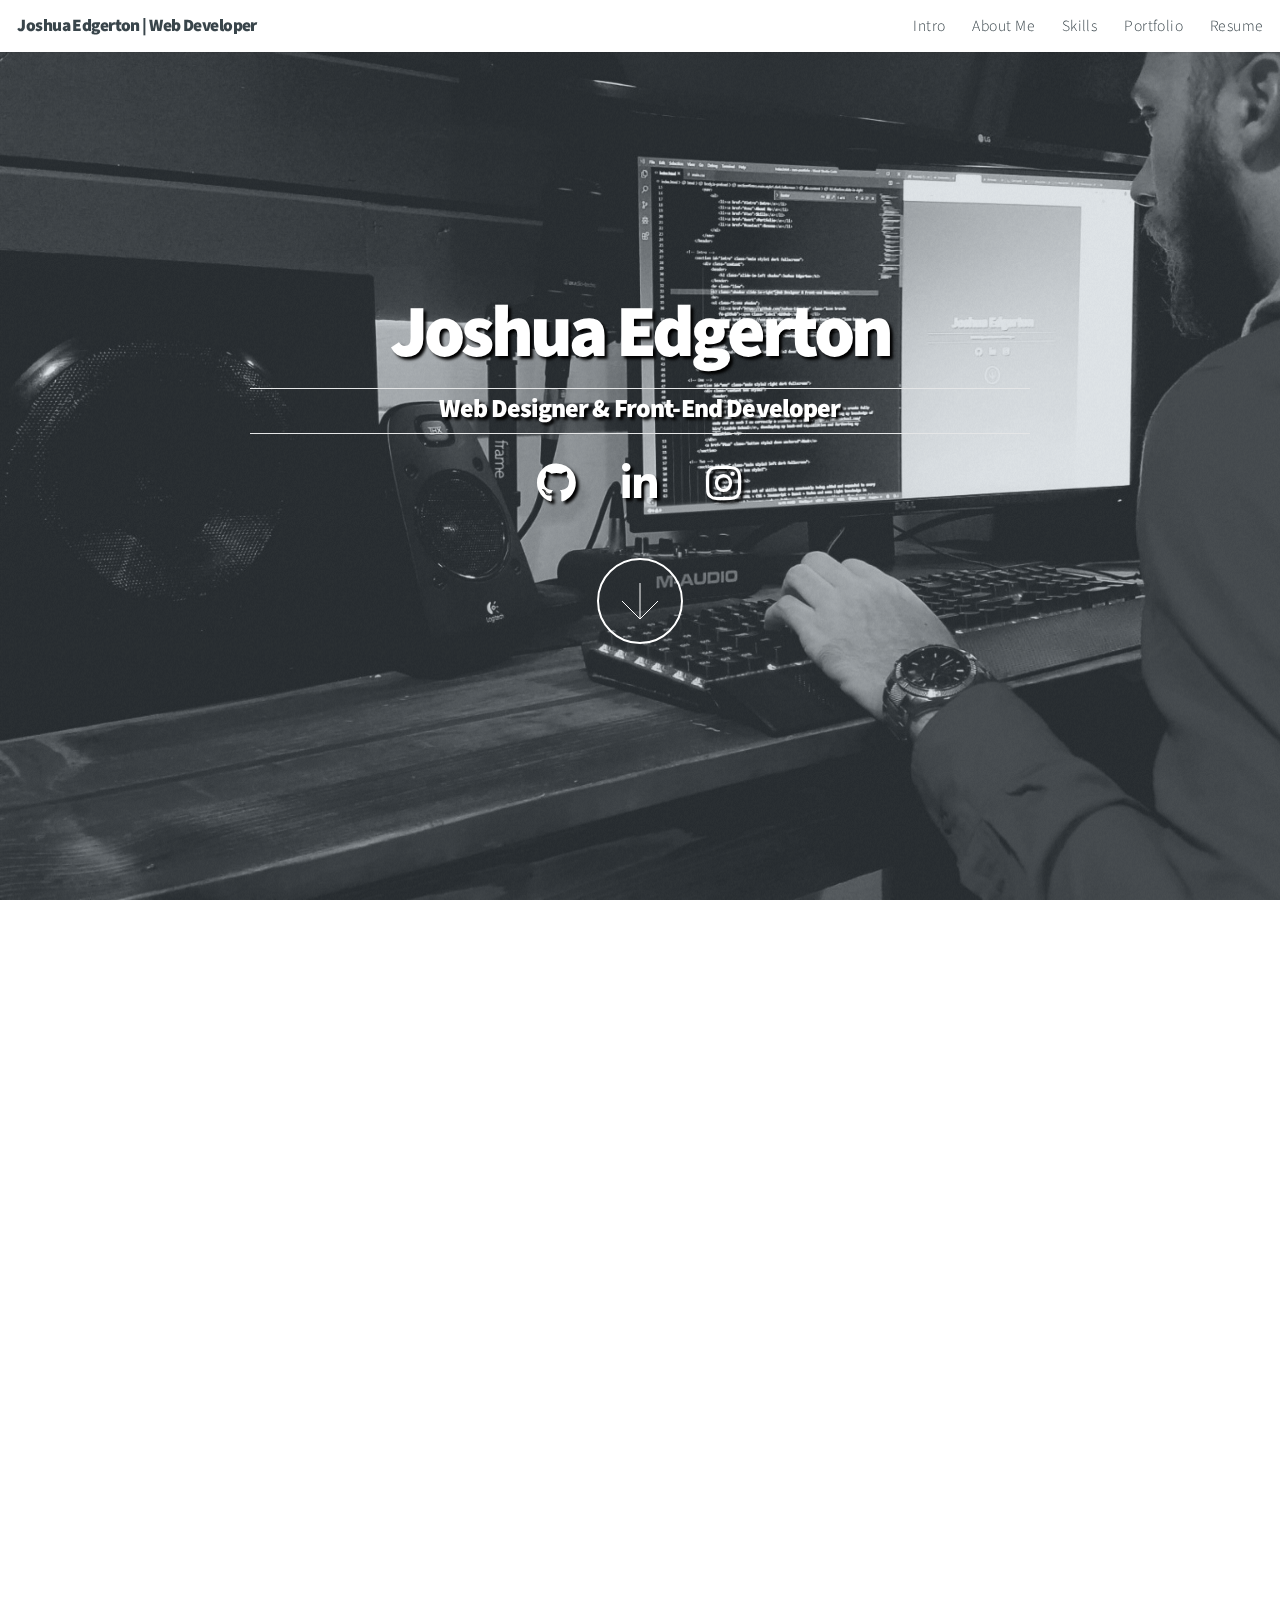
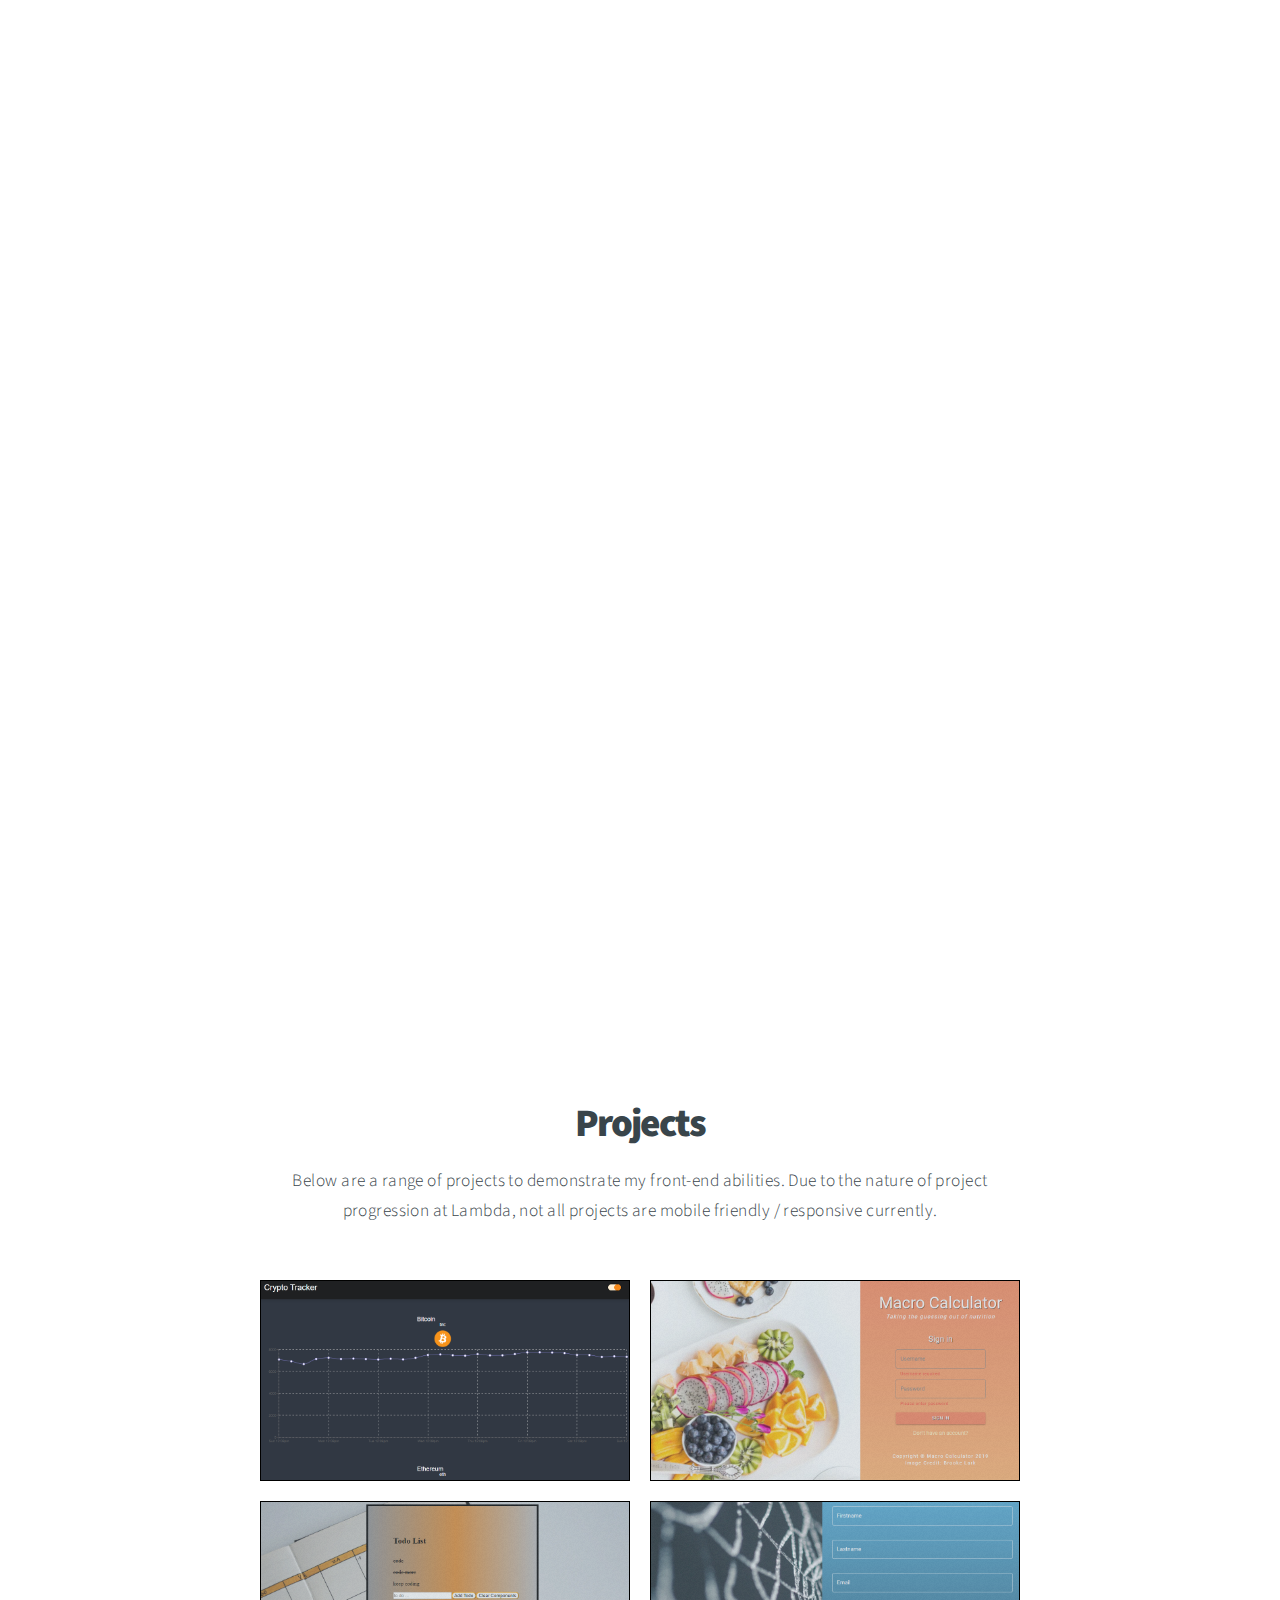
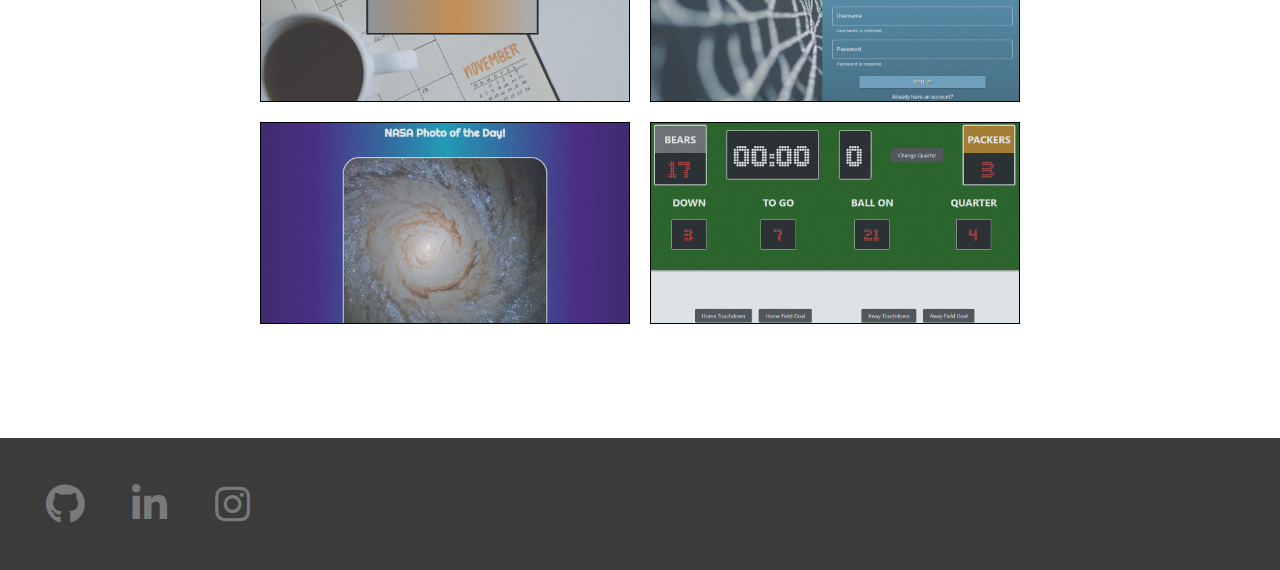
==== index.html @ 86c258a9 "Opens on new tabs" ====
<!DOCTYPE HTML>
<html>
	<head>
		<title>Joshua Edgerton | Web Developer</title>
		<meta charset="utf-8" />
		<meta name="viewport" content="width=device-width, initial-scale=1, user-scalable=no" />
		<link rel="stylesheet" href="assets/css/main.css" />
		<noscript><link rel="stylesheet" href="assets/css/noscript.css" /></noscript>
	</head>
	<body class="is-preload">

		<!-- Header -->
			<header id="header">
				<h1>Joshua Edgerton | Web Developer</h1>
				<nav>
					<ul>
						<li><a href="#intro">Intro</a></li>
						<li><a href="#one">About Me</a></li>
						<li><a href="#two">Skills</a></li>
						<li><a href="#work">Portfolio</a></li>
						<li><a href="resume.html">Resume</a></li>
					</ul>
				</nav>
			</header>

		<!-- Intro -->
			<section id="intro" class="main style1 dark fullscreen">
				<div class="content">
					<header>
						<h2 class="slide-in-left shadow">Joshua Edgerton</h2>
					</header>
					<hr class="line">
					<h3 class="shadow upsize slide-in-right">Web Designer & Front-End Developer</h3>
					<hr>
					<ul class="icons shadow">
						<li><a href="https://github.com/Joshua-Edgerton" target="_blank" class="icon brands fa-github"><span class="label">Github</span></a></li>
						<li><a href="https://www.linkedin.com/in/joshua-edgerton/" target="_blank" class="icon brands fa-linkedin-in"><span class="label">LinkedIn</span></a></li>
						<li><a href="https://www.instagram.com/joshuaxedgerton/" target="_blank" class="icon brands fa-instagram"><span class="label">Instagram</span></a></li>
					</ul>
					<footer>
						<a href="#one" class="button style2 down">More</a>
					</footer>
				</div>
			</section>

		<!-- One -->
			<section id="one" class="main style2 right dark fullscreen">
				<div class="content box style2">
					<header>
						<h2>About Me</h2>
					</header>
					<p>Hey! I'm Joshua, a Web Designer and Front-End Developer who loves to create fully functional and responsive websites and applications. I enjoy expanding my knowledge of code and as such I am currently a student at <a href="https://lambdaschool.com/hire">Lambda School</a>, developing my back-end capabilities and furthering my education. </p>
				</div>
				<a href="#two" class="button style2 down anchored">Next</a>
			</section>

		<!-- Two -->
			<section id="two" class="main style2 left dark fullscreen">
				<div class="content box style2">
					<header>
						<h2>Skills</h2>
					</header>
					<p>I have a diverse set of skills that are constantly being added and expanded to every day, including HTML + CSS + Javascript + React + Redux and some light knowledge in other skills and languages such as Python + C#. I am always seeking to dive deeper into these languages and skills and add more to my abilities.</p>
				</div>
				<a href="#work" class="button style2 down anchored">Next</a>
			</section>

		<!-- Work -->
			<section id="work" class="main style3 primary">
				<div class="content">
					<header>
						<h2>Projects</h2>
						<p>Below are a range of projects to demonstrate my front-end abilities. Due to the nature of project progression at Lambda, not all projects are mobile friendly / responsive currently.</p>
					</header>

					<!-- Gallery  -->
						<div class="projcontainer">
							<article class="projcontainer1">
								<a class="project image fit" href="https://dark-mode.joshuaxedgerton.now.sh/" target="_blank"><img class="image fit" src="images/projects/proj1.png" title="Digital Currency + Dark Mode" alt="" />
									<div class="overlay">
										<div class="projtext">Crypto Currency Tracker + Dark Mode</div>
									</div>
								</a>


							</article>
							<article class="projcontainer1">
								<a href="https://macro-nutrient-calculator.netlify.com/" target="_blank" class="project image fit"><img src="images/projects/proj2.png" title="Macro Calculator" alt="" />
									<div class="overlay">
										<div class="projtext">Macro Calculator</div>
									</div>
								</a>
							</article>
						</div>
						<div class="projcontainer">
							<article class="projcontainer1">
								<a href="https://react-todo-nu-drab.now.sh/" target="_blank" class="project image fit"><img src="images/projects/proj3.png" title="React To-do List" alt="" />
									<div class="overlay">
										<div class="projtext">To-do List</div>
									</div>
								</a>
							</article>
							<article class="projcontainer1">
								<a href="https://front-end-iota-one.now.sh/" target="_blank" class="project image fit"><img src="images/projects/proj4.png" title="Spider Graph" alt="" />
									<div class="overlay">
										<div class="projtext">Spider Graph</div>
									</div>
								</a>
							</article>
						</div>
						<div class="projcontainer">
							<article class="projcontainer1">
								<a href="https://nasa-photo-of-the-day-eight-beta.now.sh/" target="_blank" class="project image fit"><img src="images/projects/proj5.png" title="Nasa Photo Of The Day" alt="" />
									<div class="overlay">
										<div class="projtext">Nasa's Photo Of The Day</div>
									</div>
								</a>
							</article>
							<article class="projcontainer1">
								<a href="https://react-american-football-scoreboard-gilt-iota.now.sh/" target="_blank" class="project image fit"><img src="images/projects/proj6.png" title="Football Score" alt="" />
									<div class="overlay">
										<div class="projtext">Football Score Keeper</div>
									</div>
								</a>
							</article>
						</div>

				</div>
			</section>

		<!-- Footer -->
			<footer id="footer">

				<!-- Icons -->
					<ul class="icons">
						<li><a href="https://github.com/Joshua-Edgerton" target="_blank" class="icon brands fa-github"><span class="label">Github</span></a></li>
						<li><a href="https://www.linkedin.com/in/joshua-edgerton/" target="_blank" class="icon brands fa-linkedin-in"><span class="label">LinkedIn</span></a></li>
						<li><a href="https://www.instagram.com/joshuaxedgerton/" target="_blank" class="icon brands fa-instagram"><span class="label">Instagram</span></a></li>
					</ul>


				<!-- Menu -->
					<ul class="menu">
						<li></li>
					</ul>

			</footer>

		<!-- Scripts -->
			<script src="assets/js/jquery.min.js"></script>
			<script src="assets/js/jquery.poptrox.min.js"></script>
			<script src="assets/js/jquery.scrolly.min.js"></script>
			<script src="assets/js/jquery.scrollex.min.js"></script>
			<script src="assets/js/browser.min.js"></script>
			<script src="assets/js/breakpoints.min.js"></script>
			<script src="assets/js/util.js"></script>
			<script src="assets/js/main.js"></script>

	</body>
</html>
---- assets/css/main.css ----
@import url("https://fonts.googleapis.com/css?family=Source+Sans+Pro:300,900");
@import url("fontawesome-all.min.css");

html, body, div, span, applet, object,
iframe, h1, h2, h3, h4, h5, h6, p, blockquote,
pre, a, abbr, acronym, address, big, cite,
code, del, dfn, em, img, ins, kbd, q, s, samp,
small, strike, strong, sub, sup, tt, var, b,
u, i, center, dl, dt, dd, ol, ul, li, fieldset,
form, label, legend, table, caption, tbody,
tfoot, thead, tr, th, td, article, aside,
canvas, details, embed, figure, figcaption,
footer, header, hgroup, menu, nav, output, ruby,
section, summary, time, mark, audio, video {
	margin: 0;
	padding: 0;
	border: 0;
	font-size: 100%;
	font: inherit;
	vertical-align: baseline;}

article, aside, details, figcaption, figure,
footer, header, hgroup, menu, nav, section {
	display: block;}

body {
	line-height: 1;
}

ol, ul {
	list-style: none;
}

blockquote, q {
	quotes: none;
}

	blockquote:before, blockquote:after, q:before, q:after {
		content: '';
		content: none;
	}

table {
	border-collapse: collapse;
	border-spacing: 0;
}

body {
	-webkit-text-size-adjust: none;
}

mark {
	background-color: transparent;
	color: inherit;
}

input::-moz-focus-inner {
	border: 0;
	padding: 0;
}

input, select, textarea {
	-moz-appearance: none;
	-webkit-appearance: none;
	-ms-appearance: none;
	appearance: none;
}

/* Basic */

	@-ms-viewport {
		width: device-width;
	}

	html {
		height: 100%;
	}

	html {
		box-sizing: border-box;
	}

	*, *:before, *:after {
		box-sizing: inherit;
	}

	body {
		background: #ffffff;
		height: 100%;
		min-width: 320px;
	}

		body.is-preload *, body.is-preload *:before, body.is-preload *:after {
			-moz-animation: none !important;
			-webkit-animation: none !important;
			-ms-animation: none !important;
			animation: none !important;
			-moz-transition: none !important;
			-webkit-transition: none !important;
			-ms-transition: none !important;
			transition: none !important;
		}

/* Spinner */

	@-moz-keyframes spinner-rotate {
		0% {
			-moz-transform: scale(1) rotate(0deg);
			-webkit-transform: scale(1) rotate(0deg);
			-ms-transform: scale(1) rotate(0deg);
			transform: scale(1) rotate(0deg);
		}

		100% {
			-moz-transform: scale(1) rotate(360deg);
			-webkit-transform: scale(1) rotate(360deg);
			-ms-transform: scale(1) rotate(360deg);
			transform: scale(1) rotate(360deg);
		}
	}

	@-webkit-keyframes spinner-rotate {
		0% {
			-moz-transform: scale(1) rotate(0deg);
			-webkit-transform: scale(1) rotate(0deg);
			-ms-transform: scale(1) rotate(0deg);
			transform: scale(1) rotate(0deg);
		}

		100% {
			-moz-transform: scale(1) rotate(360deg);
			-webkit-transform: scale(1) rotate(360deg);
			-ms-transform: scale(1) rotate(360deg);
			transform: scale(1) rotate(360deg);
		}
	}

	@-ms-keyframes spinner-rotate {
		0% {
			-moz-transform: scale(1) rotate(0deg);
			-webkit-transform: scale(1) rotate(0deg);
			-ms-transform: scale(1) rotate(0deg);
			transform: scale(1) rotate(0deg);
		}

		100% {
			-moz-transform: scale(1) rotate(360deg);
			-webkit-transform: scale(1) rotate(360deg);
			-ms-transform: scale(1) rotate(360deg);
			transform: scale(1) rotate(360deg);
		}
	}

	@keyframes spinner-rotate {
		0% {
			-moz-transform: scale(1) rotate(0deg);
			-webkit-transform: scale(1) rotate(0deg);
			-ms-transform: scale(1) rotate(0deg);
			transform: scale(1) rotate(0deg);
		}

		100% {
			-moz-transform: scale(1) rotate(360deg);
			-webkit-transform: scale(1) rotate(360deg);
			-ms-transform: scale(1) rotate(360deg);
			transform: scale(1) rotate(360deg);
		}
	}
	.projlink {
		color: #39454b;
		text-decoration: none;
		padding: 2px 2px;
	}
	.projcontainer {
		display: flex;
	}
	.project {
		border: 1px solid black;
		margin-right: 15px;
	}
	.overlay {
		position: absolute;
		bottom: 0;
		left: 0;
		right: 0;
		background-color: rgba(35,35,35,0.5);
		overflow: hidden;
		width: 100%;
		height: 0;
		transition: .5s ease;
	  }
	  
	  .projcontainer1:hover .overlay {
		height: 100%;
	  }
	  .projcontainer1 {
margin: 10px;
	  }
	  .line {
		  margin-bottom: 5px;
	  }
	  .shadow {
		  text-shadow: 3px 3px 3px black;
	  }
	  
	  .projtext {
		color: white;
		font-size: 20px;
		position: absolute;
		top: 50%;
		left: 50%;
		-webkit-transform: translate(-50%, -50%);
		-ms-transform: translate(-50%, -50%);
		transform: translate(-50%, -50%);
		text-align: center;
	  }

	  .upsize {
		  font-size: 1.5em;
	  }
	  .resume {
		  display: flex;
		  justify-content: center;
		  align-items: center;
		
	  }
	  .resumecontainer {
		  display: flex;
		  justify-content: center;
		  align-items: center;
	  }
	  .resumeborder {
		border: inset 5px gray;
	  }

	  .slide-in-left {
		-webkit-animation: slide-in-left 3s cubic-bezier(0.250, 0.460, 0.450, 0.940) both;
				animation: slide-in-left 3s cubic-bezier(0.250, 0.460, 0.450, 0.940) both;
	}

	.slide-in-right {
		-webkit-animation: slide-in-right 3s cubic-bezier(0.250, 0.460, 0.450, 0.940) both;
				animation: slide-in-right 3s cubic-bezier(0.250, 0.460, 0.450, 0.940) both;
	}

	@-webkit-keyframes slide-in-right {
		0% {
		  -webkit-transform: translateX(1000px);
				  transform: translateX(1000px);
		  opacity: 0;
		}
		100% {
		  -webkit-transform: translateX(0);
				  transform: translateX(0);
		  opacity: 1;
		}
	  }
	  @keyframes slide-in-right {
		0% {
		  -webkit-transform: translateX(1000px);
				  transform: translateX(1000px);
		  opacity: 0;
		}
		100% {
		  -webkit-transform: translateX(0);
				  transform: translateX(0);
		  opacity: 1;
		}
	  }
	  

	  @-webkit-keyframes slide-in-left {
		0% {
		  -webkit-transform: translateX(-1000px);
				  transform: translateX(-1000px);
		  opacity: 0;
		}
		100% {
		  -webkit-transform: translateX(0);
				  transform: translateX(0);
		  opacity: 1;
		}
	  }
	  @keyframes slide-in-left {
		0% {
		  -webkit-transform: translateX(-1000px);
				  transform: translateX(-1000px);
		  opacity: 0;
		}
		100% {
		  -webkit-transform: translateX(0);
				  transform: translateX(0);
		  opacity: 1;
		}
	  }
	  

	  .text-flicker-in-glow {
		-webkit-animation: text-flicker-in-glow 4s linear both;
				animation: text-flicker-in-glow 4s linear both;
	}

	  @-webkit-keyframes text-flicker-in-glow {
		0% {
		  opacity: 0;
		}
		10% {
		  opacity: 0;
		  text-shadow: none;
		}
		10.1% {
		  opacity: 1;
		  text-shadow: none;
		}
		10.2% {
		  opacity: 0;
		  text-shadow: none;
		}
		20% {
		  opacity: 0;
		  text-shadow: none;
		}
		20.1% {
		  opacity: 1;
		  text-shadow: 0 0 30px rgba(255, 255, 255, 0.25);
		}
		20.6% {
		  opacity: 0;
		  text-shadow: none;
		}
		30% {
		  opacity: 0;
		  text-shadow: none;
		}
		30.1% {
		  opacity: 1;
		  text-shadow: 0 0 30px rgba(255, 255, 255, 0.45), 0 0 60px rgba(255, 255, 255, 0.25);
		}
		30.5% {
		  opacity: 1;
		  text-shadow: 0 0 30px rgba(255, 255, 255, 0.45), 0 0 60px rgba(255, 255, 255, 0.25);
		}
		30.6% {
		  opacity: 0;
		  text-shadow: none;
		}
		45% {
		  opacity: 0;
		  text-shadow: none;
		}
		45.1% {
		  opacity: 1;
		  text-shadow: 0 0 30px rgba(255, 255, 255, 0.45), 0 0 60px rgba(255, 255, 255, 0.25);
		}
		50% {
		  opacity: 1;
		  text-shadow: 0 0 30px rgba(255, 255, 255, 0.45), 0 0 60px rgba(255, 255, 255, 0.25);
		}
		55% {
		  opacity: 1;
		  text-shadow: 0 0 30px rgba(255, 255, 255, 0.45), 0 0 60px rgba(255, 255, 255, 0.25);
		}
		55.1% {
		  opacity: 0;
		  text-shadow: none;
		}
		57% {
		  opacity: 0;
		  text-shadow: none;
		}
		57.1% {
		  opacity: 1;
		  text-shadow: 0 0 30px rgba(255, 255, 255, 0.55), 0 0 60px rgba(255, 255, 255, 0.35);
		}
		60% {
		  opacity: 1;
		  text-shadow: 0 0 30px rgba(255, 255, 255, 0.55), 0 0 60px rgba(255, 255, 255, 0.35);
		}
		60.1% {
		  opacity: 0;
		  text-shadow: none;
		}
		65% {
		  opacity: 0;
		  text-shadow: none;
		}
		65.1% {
		  opacity: 1;
		  text-shadow: 0 0 30px rgba(255, 255, 255, 0.55), 0 0 60px rgba(255, 255, 255, 0.35), 0 0 100px rgba(255, 255, 255, 0.1);
		}
		75% {
		  opacity: 1;
		  text-shadow: 0 0 30px rgba(255, 255, 255, 0.55), 0 0 60px rgba(255, 255, 255, 0.35), 0 0 100px rgba(255, 255, 255, 0.1);
		}
		75.1% {
		  opacity: 0;
		  text-shadow: none;
		}
		77% {
		  opacity: 0;
		  text-shadow: none;
		}
		77.1% {
		  opacity: 1;
		  text-shadow: 0 0 30px rgba(255, 255, 255, 0.55), 0 0 60px rgba(255, 255, 255, 0.4), 0 0 110px rgba(255, 255, 255, 0.2), 0 0 100px rgba(255, 255, 255, 0.1);
		}
		85% {
		  opacity: 1;
		  text-shadow: 0 0 30px rgba(255, 255, 255, 0.55), 0 0 60px rgba(255, 255, 255, 0.4), 0 0 110px rgba(255, 255, 255, 0.2), 0 0 100px rgba(255, 255, 255, 0.1);
		}
		85.1% {
		  opacity: 0;
		  text-shadow: none;
		}
		86% {
		  opacity: 0;
		  text-shadow: none;
		}
		86.1% {
		  opacity: 1;
		  text-shadow: 0 0 30px rgba(255, 255, 255, 0.6), 0 0 60px rgba(255, 255, 255, 0.45), 0 0 110px rgba(255, 255, 255, 0.25), 0 0 100px rgba(255, 255, 255, 0.1);
		}
		100% {
		  opacity: 1;
		  text-shadow: 0 0 30px rgba(255, 255, 255, 0.6), 0 0 60px rgba(255, 255, 255, 0.45), 0 0 110px rgba(255, 255, 255, 0.25), 0 0 100px rgba(255, 255, 255, 0.1);
		}
	  }
	  @keyframes text-flicker-in-glow {
		0% {
		  opacity: 0;
		}
		10% {
		  opacity: 0;
		  text-shadow: none;
		}
		10.1% {
		  opacity: 1;
		  text-shadow: none;
		}
		10.2% {
		  opacity: 0;
		  text-shadow: none;
		}
		20% {
		  opacity: 0;
		  text-shadow: none;
		}
		20.1% {
		  opacity: 1;
		  text-shadow: 0 0 30px rgba(255, 255, 255, 0.25);
		}
		20.6% {
		  opacity: 0;
		  text-shadow: none;
		}
		30% {
		  opacity: 0;
		  text-shadow: none;
		}
		30.1% {
		  opacity: 1;
		  text-shadow: 0 0 30px rgba(255, 255, 255, 0.45), 0 0 60px rgba(255, 255, 255, 0.25);
		}
		30.5% {
		  opacity: 1;
		  text-shadow: 0 0 30px rgba(255, 255, 255, 0.45), 0 0 60px rgba(255, 255, 255, 0.25);
		}
		30.6% {
		  opacity: 0;
		  text-shadow: none;
		}
		45% {
		  opacity: 0;
		  text-shadow: none;
		}
		45.1% {
		  opacity: 1;
		  text-shadow: 0 0 30px rgba(255, 255, 255, 0.45), 0 0 60px rgba(255, 255, 255, 0.25);
		}
		50% {
		  opacity: 1;
		  text-shadow: 0 0 30px rgba(255, 255, 255, 0.45), 0 0 60px rgba(255, 255, 255, 0.25);
		}
		55% {
		  opacity: 1;
		  text-shadow: 0 0 30px rgba(255, 255, 255, 0.45), 0 0 60px rgba(255, 255, 255, 0.25);
		}
		55.1% {
		  opacity: 0;
		  text-shadow: none;
		}
		57% {
		  opacity: 0;
		  text-shadow: none;
		}
		57.1% {
		  opacity: 1;
		  text-shadow: 0 0 30px rgba(255, 255, 255, 0.55), 0 0 60px rgba(255, 255, 255, 0.35);
		}
		60% {
		  opacity: 1;
		  text-shadow: 0 0 30px rgba(255, 255, 255, 0.55), 0 0 60px rgba(255, 255, 255, 0.35);
		}
		60.1% {
		  opacity: 0;
		  text-shadow: none;
		}
		65% {
		  opacity: 0;
		  text-shadow: none;
		}
		65.1% {
		  opacity: 1;
		  text-shadow: 0 0 30px rgba(255, 255, 255, 0.55), 0 0 60px rgba(255, 255, 255, 0.35), 0 0 100px rgba(255, 255, 255, 0.1);
		}
		75% {
		  opacity: 1;
		  text-shadow: 0 0 30px rgba(255, 255, 255, 0.55), 0 0 60px rgba(255, 255, 255, 0.35), 0 0 100px rgba(255, 255, 255, 0.1);
		}
		75.1% {
		  opacity: 0;
		  text-shadow: none;
		}
		77% {
		  opacity: 0;
		  text-shadow: none;
		}
		77.1% {
		  opacity: 1;
		  text-shadow: 0 0 30px rgba(255, 255, 255, 0.55), 0 0 60px rgba(255, 255, 255, 0.4), 0 0 110px rgba(255, 255, 255, 0.2), 0 0 100px rgba(255, 255, 255, 0.1);
		}
		85% {
		  opacity: 1;
		  text-shadow: 0 0 30px rgba(255, 255, 255, 0.55), 0 0 60px rgba(255, 255, 255, 0.4), 0 0 110px rgba(255, 255, 255, 0.2), 0 0 100px rgba(255, 255, 255, 0.1);
		}
		85.1% {
		  opacity: 0;
		  text-shadow: none;
		}
		86% {
		  opacity: 0;
		  text-shadow: none;
		}
		86.1% {
		  opacity: 1;
		  text-shadow: 0 0 30px rgba(255, 255, 255, 0.6), 0 0 60px rgba(255, 255, 255, 0.45), 0 0 110px rgba(255, 255, 255, 0.25), 0 0 100px rgba(255, 255, 255, 0.1);
		}
		100% {
		  opacity: 1;
		  text-shadow: 0 0 30px rgba(255, 255, 255, 0.6), 0 0 60px rgba(255, 255, 255, 0.45), 0 0 110px rgba(255, 255, 255, 0.25), 0 0 100px rgba(255, 255, 255, 0.1);
		}
	  }
	  

	  .text-shadow-drop-br {
		-webkit-animation: text-shadow-drop-br 2s both;
				animation: text-shadow-drop-br 2s both;
	}

	  @-webkit-keyframes text-shadow-drop-br {
		0% {
		  text-shadow: 0 0 0 rgba(0, 0, 0, 0);
		}
		100% {
		  text-shadow: 6px 6px 18px rgba(0, 0, 0, 1);
		}
	  }
	  @keyframes text-shadow-drop-br {
		0% {
		  text-shadow: 0 0 0 rgba(0, 0, 0, 0);
		}
		100% {
		  text-shadow: 6px 6px 18px rgba(0, 0, 0, 0.35);
		}
	  }
	  

	  
/* Loader */

	@-moz-keyframes spinner-show {
		0% {
			opacity: 0;
		}

		100% {
			opacity: 1;
		}
	}

	@-webkit-keyframes spinner-show {
		0% {
			opacity: 0;
		}

		100% {
			opacity: 1;
		}
	}

	@-ms-keyframes spinner-show {
		0% {
			opacity: 0;
		}

		100% {
			opacity: 1;
		}
	}

	@keyframes spinner-show {
		0% {
			opacity: 0;
		}

		100% {
			opacity: 1;
		}
	}

	@-moz-keyframes spinner-hide {
		0% {
			-moz-transform: scale(1) rotate(0deg);
			-webkit-transform: scale(1) rotate(0deg);
			-ms-transform: scale(1) rotate(0deg);
			transform: scale(1) rotate(0deg);
			color: #e5e6e7;
			z-index: 100001;
		}

		99% {
			-moz-transform: scale(0.5) rotate(360deg);
			-webkit-transform: scale(0.5) rotate(360deg);
			-ms-transform: scale(0.5) rotate(360deg);
			transform: scale(0.5) rotate(360deg);
			color: #e5e6e7;
			z-index: 100001;
		}

		100% {
			-moz-transform: scale(0.5) rotate(360deg);
			-webkit-transform: scale(0.5) rotate(360deg);
			-ms-transform: scale(0.5) rotate(360deg);
			transform: scale(0.5) rotate(360deg);
			color: #e5e6e7;
			z-index: -1;
		}
	}

	@-webkit-keyframes spinner-hide {
		0% {
			-moz-transform: scale(1) rotate(0deg);
			-webkit-transform: scale(1) rotate(0deg);
			-ms-transform: scale(1) rotate(0deg);
			transform: scale(1) rotate(0deg);
			color: #e5e6e7;
			z-index: 100001;
		}

		99% {
			-moz-transform: scale(0.5) rotate(360deg);
			-webkit-transform: scale(0.5) rotate(360deg);
			-ms-transform: scale(0.5) rotate(360deg);
			transform: scale(0.5) rotate(360deg);
			color: #e5e6e7;
			z-index: 100001;
		}

		100% {
			-moz-transform: scale(0.5) rotate(360deg);
			-webkit-transform: scale(0.5) rotate(360deg);
			-ms-transform: scale(0.5) rotate(360deg);
			transform: scale(0.5) rotate(360deg);
			color: #e5e6e7;
			z-index: -1;
		}
	}

	@-ms-keyframes spinner-hide {
		0% {
			-moz-transform: scale(1) rotate(0deg);
			-webkit-transform: scale(1) rotate(0deg);
			-ms-transform: scale(1) rotate(0deg);
			transform: scale(1) rotate(0deg);
			color: #e5e6e7;
			z-index: 100001;
		}

		99% {
			-moz-transform: scale(0.5) rotate(360deg);
			-webkit-transform: scale(0.5) rotate(360deg);
			-ms-transform: scale(0.5) rotate(360deg);
			transform: scale(0.5) rotate(360deg);
			color: #e5e6e7;
			z-index: 100001;
		}

		100% {
			-moz-transform: scale(0.5) rotate(360deg);
			-webkit-transform: scale(0.5) rotate(360deg);
			-ms-transform: scale(0.5) rotate(360deg);
			transform: scale(0.5) rotate(360deg);
			color: #e5e6e7;
			z-index: -1;
		}
	}

	@keyframes spinner-hide {
		0% {
			-moz-transform: scale(1) rotate(0deg);
			-webkit-transform: scale(1) rotate(0deg);
			-ms-transform: scale(1) rotate(0deg);
			transform: scale(1) rotate(0deg);
			color: #e5e6e7;
			z-index: 100001;
		}

		99% {
			-moz-transform: scale(0.5) rotate(360deg);
			-webkit-transform: scale(0.5) rotate(360deg);
			-ms-transform: scale(0.5) rotate(360deg);
			transform: scale(0.5) rotate(360deg);
			color: #e5e6e7;
			z-index: 100001;
		}

		100% {
			-moz-transform: scale(0.5) rotate(360deg);
			-webkit-transform: scale(0.5) rotate(360deg);
			-ms-transform: scale(0.5) rotate(360deg);
			transform: scale(0.5) rotate(360deg);
			color: #e5e6e7;
			z-index: -1;
		}
	}

	@-moz-keyframes overlay-hide {
		0% {
			opacity: 1;
			z-index: 100000;
		}

		15% {
			opacity: 1;
			z-index: 100000;
		}

		99% {
			opacity: 0;
			z-index: 100000;
		}

		100% {
			opacity: 0;
			z-index: -1;
		}
	}

	@-webkit-keyframes overlay-hide {
		0% {
			opacity: 1;
			z-index: 100000;
		}

		15% {
			opacity: 1;
			z-index: 100000;
		}

		99% {
			opacity: 0;
			z-index: 100000;
		}

		100% {
			opacity: 0;
			z-index: -1;
		}
	}

	@-ms-keyframes overlay-hide {
		0% {
			opacity: 1;
			z-index: 100000;
		}

		15% {
			opacity: 1;
			z-index: 100000;
		}

		99% {
			opacity: 0;
			z-index: 100000;
		}

		100% {
			opacity: 0;
			z-index: -1;
		}
	}

	@keyframes overlay-hide {
		0% {
			opacity: 1;
			z-index: 100000;
		}

		15% {
			opacity: 1;
			z-index: 100000;
		}

		99% {
			opacity: 0;
			z-index: 100000;
		}

		100% {
			opacity: 0;
			z-index: -1;
		}
	}

	body {
		text-decoration: none;
	}

		body:before {
			-moz-animation: spinner-show 1.5s 1 0.25s ease forwards, spinner-hide 0.25s ease-in-out forwards !important;
			-webkit-animation: spinner-show 1.5s 1 0.25s ease forwards, spinner-hide 0.25s ease-in-out forwards !important;
			-ms-animation: spinner-show 1.5s 1 0.25s ease forwards, spinner-hide 0.25s ease-in-out forwards !important;
			animation: spinner-show 1.5s 1 0.25s ease forwards, spinner-hide 0.25s ease-in-out forwards !important;
			-moz-transform-origin: 50% 50%;
			-webkit-transform-origin: 50% 50%;
			-ms-transform-origin: 50% 50%;
			transform-origin: 50% 50%;
			-moz-osx-font-smoothing: grayscale;
			-webkit-font-smoothing: antialiased;
			font-family: FontAwesome;
			font-style: normal;
			font-weight: normal;
			text-transform: none !important;
			color: #e5e6e7;
			content: '\f1ce';
			cursor: default;
			display: block;
			font-size: 2em;
			height: 2em;
			left: 50%;
			line-height: 2em;
			margin: -1em 0 0 -1em;
			opacity: 0;
			position: fixed;
			text-align: center;
			top: 50%;
			width: 2em;
			z-index: -1;
		}

		body:after {
			-moz-animation: overlay-hide 1.5s ease-in forwards !important;
			-webkit-animation: overlay-hide 1.5s ease-in forwards !important;
			-ms-animation: overlay-hide 1.5s ease-in forwards !important;
			animation: overlay-hide 1.5s ease-in forwards !important;
			background: #ffffff;
			content: '';
			display: block;
			height: 100%;
			left: 0;
			opacity: 0;
			position: fixed;
			top: 0;
			width: 100%;
			z-index: -1;
		}

		body.is-preload:before {
			-moz-animation: spinner-show 1.5s 1 0.25s ease forwards, spinner-rotate 0.75s infinite linear !important;
			-webkit-animation: spinner-show 1.5s 1 0.25s ease forwards, spinner-rotate 0.75s infinite linear !important;
			-ms-animation: spinner-show 1.5s 1 0.25s ease forwards, spinner-rotate 0.75s infinite linear !important;
			animation: spinner-show 1.5s 1 0.25s ease forwards, spinner-rotate 0.75s infinite linear !important;
			z-index: 100001;
		}

		body.is-preload:after {
			-moz-animation: none !important;
			-webkit-animation: none !important;
			-ms-animation: none !important;
			animation: none !important;
			opacity: 1;
			z-index: 100000;
		}

	@media (-webkit-min-device-pixel-ratio: 2) {

		body:before {
			line-height: 2.025em;
		}

	}

/* Type */

	body, input, textarea, select {
		font-family: "Source Sans Pro", "sans-serif";
		font-weight: 300;
		font-size: 18pt;
		line-height: 1.75em;
		color: #39454b;
		letter-spacing: 0.025em;
	}

		@media screen and (max-width: 1920px) {

			body, input, textarea, select {
				font-size: 17pt;
			}

		}

		@media screen and (max-width: 1680px) {

			body, input, textarea, select {
				font-size: 15pt;
			}

		}

		@media screen and (max-width: 1280px) {

			body, input, textarea, select {
				font-size: 13pt;
			}

		}

		@media screen and (max-width: 1000px) {

			body, input, textarea, select {
				font-size: 13pt;
			}

		}

		@media screen and (max-width: 736px) {

			body, input, textarea, select {
				font-size: 12pt;
				line-height: 1.5em;
			}

		}

	h1, h2, h3, h4, h5, h6 {
		font-weight: 900;
		color: inherit;
		letter-spacing: -0.0325em;
	}

		h1 a, h2 a, h3 a, h4 a, h5 a, h6 a {
			color: inherit;
			text-decoration: none;
		}

	h2 {
		font-size: 2.25em;
		line-height: 1.25em;
		letter-spacing: -0.05em;
	}

	@media screen and (max-width: 736px) {

		h2 {
			font-size: 1.5em;
		}

	}

	strong, b {
		font-weight: 900;
		color: inherit;
	}

	em, i {
		font-style: italic;
	}

	a {
		-moz-transition: color 0.2s ease-in-out;
		-webkit-transition: color 0.2s ease-in-out;
		-ms-transition: color 0.2s ease-in-out;
		transition: color 0.2s ease-in-out;
		color: #98c593;
	}

	sub {
		position: relative;
		top: 0.5em;
		font-size: 0.8em;
	}

	sup {
		position: relative;
		top: -0.5em;
		font-size: 0.8em;
	}

	hr {
		border: 0;
		border-top: solid 1px #e5e6e7;
	}

	blockquote {
		border-left: solid 0.5em #e5e6e7;
		padding: 1em 0 1em 2em;
		font-style: italic;
	}

	p, ul, ol, dl, table {
		margin-bottom: 1em;
	}

/* Box */

	.box {
		background: #ffffff;
		color: #39454b;
		padding: 2em;
	}

		.box > :last-child {
			margin-bottom: 0;
		}

		.box.style2 {
			padding: 3.5em 2.5em 3.5em 2.5em;
		}

		@media screen and (max-width: 736px) {

			.box {
				padding: 1em;
			}

				.box.style2 {
					padding: 1.5em 1.25em 1.5em 1.25em;
					background-color: rgba(255, 255, 255, 0.9);
				}

		}

/* Button */

	input[type="button"],
	input[type="submit"],
	input[type="reset"],
	.button,
	button {
		-moz-appearance: none;
		-webkit-appearance: none;
		-ms-appearance: none;
		appearance: none;
		-moz-transition: background-color 0.2s ease-in-out;
		-webkit-transition: background-color 0.2s ease-in-out;
		-ms-transition: background-color 0.2s ease-in-out;
		transition: background-color 0.2s ease-in-out;
		background-color: #98c593;
		border: 0;
		border-radius: 3.5em;
		color: #ffffff;
		cursor: pointer;
		display: inline-block;
		height: 3.5em;
		line-height: 3.5em;
		outline: 0;
		padding: 0 2em 0 2em;
		position: relative;
		text-align: center;
		text-decoration: none;
	}

		input[type="button"].down,
		input[type="submit"].down,
		input[type="reset"].down,
		.button.down,
		button.down {
			width: 5em;
			height: 5em;
			line-height: 4.5em;
			padding: 0;
			background-image: url("images/dark-arrow.svg");
			background-position: center center;
			background-repeat: no-repeat;
			text-indent: -10em;
			overflow: hidden;
		}

			input[type="button"].down.anchored,
			input[type="submit"].down.anchored,
			input[type="reset"].down.anchored,
			.button.down.anchored,
			button.down.anchored {
				bottom: 0;
				border-bottom: 0;
				border-radius: 3em 3em 0 0;
				height: 4.5em;
				margin-left: -2.5em;
			}

		input[type="button"].anchored,
		input[type="submit"].anchored,
		input[type="reset"].anchored,
		.button.anchored,
		button.anchored {
			position: absolute;
			left: 50%;
		}

		input[type="button"]:hover,
		input[type="submit"]:hover,
		input[type="reset"]:hover,
		.button:hover,
		button:hover {
			background-color: #a8cea4;
		}

		input[type="button"]:active,
		input[type="submit"]:active,
		input[type="reset"]:active,
		.button:active,
		button:active {
			background-color: #88bc82;
		}

		input[type="button"].style2,
		input[type="submit"].style2,
		input[type="reset"].style2,
		.button.style2,
		button.style2 {
			background-color: transparent;
			border: solid 2px #e5e6e7;
			color: inherit;
		}

			input[type="button"].style2:hover,
			input[type="submit"].style2:hover,
			input[type="reset"].style2:hover,
			.button.style2:hover,
			button.style2:hover {
				background-color: rgba(229, 230, 231, 0.25);
			}

			input[type="button"].style2:active,
			input[type="submit"].style2:active,
			input[type="reset"].style2:active,
			.button.style2:active,
			button.style2:active {
				background-color: rgba(229, 230, 231, 0.375);
			}

			input[type="button"].style2.down,
			input[type="submit"].style2.down,
			input[type="reset"].style2.down,
			.button.style2.down,
			button.style2.down {
				background-image: url("images/arrow.svg");
			}

/* Form */

	form {
		margin: 0 0 2em 0;
	}

		form > :last-child {
			margin-bottom: 0;
		}

		form > .fields {
			display: -moz-flex;
			display: -webkit-flex;
			display: -ms-flex;
			display: flex;
			-moz-flex-wrap: wrap;
			-webkit-flex-wrap: wrap;
			-ms-flex-wrap: wrap;
			flex-wrap: wrap;
			width: calc(100% + 3em);
			margin: -1.5em 0 2em -1.5em;
		}

			form > .fields > .field {
				-moz-flex-grow: 0;
				-webkit-flex-grow: 0;
				-ms-flex-grow: 0;
				flex-grow: 0;
				-moz-flex-shrink: 0;
				-webkit-flex-shrink: 0;
				-ms-flex-shrink: 0;
				flex-shrink: 0;
				padding: 1.5em 0 0 1.5em;
				width: calc(100% - 1.5em);
			}

				form > .fields > .field.half {
					width: calc(50% - 0.75em);
				}

				form > .fields > .field.third {
					width: calc(100%/3 - 0.5em);
				}

				form > .fields > .field.quarter {
					width: calc(25% - 0.375em);
				}

		@media screen and (max-width: 480px) {

			form > .fields {
				width: calc(100% + 2em);
				margin: -1em 0 2em -1em;
			}

				form > .fields > .field {
					padding: 1em 0 0 1em;
					width: calc(100% - 1em);
				}

					form > .fields > .field.half {
						width: calc(100% - 1em);
					}

					form > .fields > .field.third {
						width: calc(100% - 1em);
					}

					form > .fields > .field.quarter {
						width: calc(100% - 1em);
					}

		}

	label {
		display: block;
	}

	input[type="text"],
	input[type="password"],
	input[type="email"],
	input[type="tel"],
	input[type="search"],
	input[type="url"],
	select,
	textarea {
		-moz-appearance: none;
		-webkit-appearance: none;
		-ms-appearance: none;
		appearance: none;
		-moz-transition: border-color 0.2s ease-in-out, color 0.2s ease-in-out;
		-webkit-transition: border-color 0.2s ease-in-out, color 0.2s ease-in-out;
		-ms-transition: border-color 0.2s ease-in-out, color 0.2s ease-in-out;
		transition: border-color 0.2s ease-in-out, color 0.2s ease-in-out;
		color: #39454b;
		display: block;
		width: 100%;
		padding: 0.65em 0.75em;
		background: none;
		border: solid 2px #e5e6e7;
		color: inherit;
		border-radius: 0.5em;
		outline: none;
	}

		input[type="text"]:focus,
		input[type="password"]:focus,
		input[type="email"]:focus,
		input[type="tel"]:focus,
		input[type="search"]:focus,
		input[type="url"]:focus,
		select:focus,
		textarea:focus {
			border-color: #9ac8e9;
		}

	input[type="text"],
	input[type="password"],
	input[type="email"],
	input[type="tel"],
	input[type="search"],
	input[type="url"],
	select {
		line-height: 1.35em;
	}

	textarea {
		min-height: 8em;
	}

	::-moz-focus-inner {
		border: 0;
	}

	::-webkit-input-placeholder {
		opacity: 0.375;
	}

	:-moz-placeholder {
		opacity: 0.375;
	}

	::-moz-placeholder {
		opacity: 0.375;
	}

	:-ms-input-placeholder {
		opacity: 0.375;
	}

/* Icon */

	.icon {
		text-decoration: none;
		position: relative;
		text-decoration: none;
		font-size: 40px;
	}

		.icon:before {
			-moz-osx-font-smoothing: grayscale;
			-webkit-font-smoothing: antialiased;
			display: inline-block;
			font-style: normal;
			font-variant: normal;
			text-rendering: auto;
			line-height: 1;
			text-transform: none !important;
			font-family: 'Font Awesome 5 Free';
			font-weight: 400;
		}

		.icon:before {
			line-height: inherit;
		}

		.icon > .label {
			display: none;
		}

		.icon.solid:before {
			font-weight: 900;
		}

		.icon.brands:before {
			font-family: 'Font Awesome 5 Brands';
		}

/* Image */

	.image {
		position: relative;
		display: inline-block;
	}

		.image:before {
			content: '';
			position: absolute;
			left: 0;
			top: 0;
			width: 100%;
			height: 100%;
			background: url("images/overlay.png");
		}

		.image img {
			display: block;
			width: 100%;
		}

		.image.featured {
			display: block;
			width: 100%;
			margin: 0 0 2em 0;
		}

		.image.fit {
			display: block;
			width: 100%;
		}

		.image.left {
			float: left;
			margin: 0 2em 2em 0;
		}

		.image.centered {
			display: block;
			margin: 0 0 2em 0;
		}

			.image.centered img {
				margin: 0 auto;
				width: auto;
			}

/* List */

	ul.default {
		list-style: disc;
		padding-left: 1em;
	}

		ul.default li {
			padding-left: 0.5em;
		}

	ul.menu {
		cursor: default;
	}

		ul.menu li {
			display: inline-block;
			line-height: 1em;
			border-left: solid 1px #e5e6e7;
			padding: 0 0 0 0.5em;
			margin: 0 0 0 0.5em;
		}

			ul.menu li:first-child {
				border-left: 0;
				padding-left: 0;
				margin-left: 0;
			}

	ol.default {
		list-style: decimal;
		padding-left: 1.25em;
	}

		ol.default li {
			padding-left: 0.25em;
		}

/* Actions */

	ul.actions {
		display: -moz-flex;
		display: -webkit-flex;
		display: -ms-flex;
		display: flex;
		cursor: default;
		list-style: none;
		margin-left: -1em;
		padding-left: 0;
	}

		ul.actions li {
			padding: 0 0 0 1em;
			vertical-align: middle;
		}

		ul.actions.special {
			-moz-justify-content: center;
			-webkit-justify-content: center;
			-ms-justify-content: center;
			justify-content: center;
			width: 100%;
			margin-left: 0;
		}

			ul.actions.special li:first-child {
				padding-left: 0;
			}

		ul.actions.stacked {
			-moz-flex-direction: column;
			-webkit-flex-direction: column;
			-ms-flex-direction: column;
			flex-direction: column;
			margin-left: 0;
		}

			ul.actions.stacked li {
				padding: 1.3em 0 0 0;
			}

				ul.actions.stacked li:first-child {
					padding-top: 0;
				}

		ul.actions.fit {
			width: calc(100% + 1em);
		}

			ul.actions.fit li {
				-moz-flex-grow: 1;
				-webkit-flex-grow: 1;
				-ms-flex-grow: 1;
				flex-grow: 1;
				-moz-flex-shrink: 1;
				-webkit-flex-shrink: 1;
				-ms-flex-shrink: 1;
				flex-shrink: 1;
				width: 100%;
			}

				ul.actions.fit li > * {
					width: 100%;
				}

			ul.actions.fit.stacked {
				width: 100%;
			}

		@media screen and (max-width: 480px) {

			ul.actions:not(.fixed) {
				-moz-flex-direction: column;
				-webkit-flex-direction: column;
				-ms-flex-direction: column;
				flex-direction: column;
				margin-left: 0;
				width: 100% !important;
			}

				ul.actions:not(.fixed) li {
					-moz-flex-grow: 1;
					-webkit-flex-grow: 1;
					-ms-flex-grow: 1;
					flex-grow: 1;
					-moz-flex-shrink: 1;
					-webkit-flex-shrink: 1;
					-ms-flex-shrink: 1;
					flex-shrink: 1;
					padding: 1em 0 0 0;
					text-align: center;
					width: 100%;
				}

					ul.actions:not(.fixed) li > * {
						width: 100%;
					}

					ul.actions:not(.fixed) li:first-child {
						padding-top: 0;
					}

					ul.actions:not(.fixed) li input[type="submit"],
					ul.actions:not(.fixed) li input[type="reset"],
					ul.actions:not(.fixed) li input[type="button"],
					ul.actions:not(.fixed) li button,
					ul.actions:not(.fixed) li .button {
						width: 100%;
					}

						ul.actions:not(.fixed) li input[type="submit"].icon:before,
						ul.actions:not(.fixed) li input[type="reset"].icon:before,
						ul.actions:not(.fixed) li input[type="button"].icon:before,
						ul.actions:not(.fixed) li button.icon:before,
						ul.actions:not(.fixed) li .button.icon:before {
							margin-left: -0.5rem;
						}

		}

/* Icons */

	ul.icons {
		cursor: default;
	}

		ul.icons li {
			display: inline-block;
		}

		ul.icons a {
			display: inline-block;
			width: 2em;
			height: 2em;
			line-height: 2em;
			text-align: center;
			border: 0;
		}

/* Sections/Article */

	header {
		margin-bottom: 1em;
	}

		header p {
			display: block;
			margin: 1em 0 0 0;
			padding: 0 0 0.5em 0;
		}

	footer {
		margin-top: 2em;
	}

/* Table */

	table {
		width: 100%;
	}

		table.default {
			width: 100%;
		}

			table.default tbody tr:nth-child(2n+2) {
				background: rgba(229, 230, 231, 0.5);
			}

			table.default td {
				padding: 0.5em 1em 0.5em 1em;
			}

			table.default th {
				text-align: left;
				font-weight: 900;
				padding: 0.5em 1em 0.5em 1em;
			}

			table.default thead {
				background: #39454b;
				color: #ffffff;
			}

			table.default tfoot {
				background: #e5e6e7;
			}

/* Poptrox */

	.poptrox-popup {
		-moz-box-sizing: content-box;
		-webkit-box-sizing: content-box;
		-ms-box-sizing: content-box;
		box-sizing: content-box;
		background: #fff;
		padding-bottom: 3em;
		box-shadow: 0 0.1em 0.15em 0 rgba(0, 0, 0, 0.15);
	}

		.poptrox-popup .loader {
			position: absolute;
			top: 50%;
			left: 50%;
			margin: -1em 0 0 -1em;
			width: 2em;
			height: 2em;
			display: block;
			font-size: 2em;
		}

			.poptrox-popup .loader:before {
				-moz-animation: spinner-rotate 0.75s infinite linear !important;
				-webkit-animation: spinner-rotate 0.75s infinite linear !important;
				-ms-animation: spinner-rotate 0.75s infinite linear !important;
				animation: spinner-rotate 0.75s infinite linear !important;
				-moz-osx-font-smoothing: grayscale;
				-webkit-font-smoothing: antialiased;
				font-family: FontAwesome;
				font-style: normal;
				font-weight: normal;
				text-transform: none !important;
				color: #e5e6e7;
				content: '\f1ce';
				cursor: default;
				display: block;
				height: 2em;
				left: 0;
				line-height: 2em;
				position: absolute;
				text-align: center;
				top: 0;
				width: 2em;
			}

		.poptrox-popup .caption {
			position: absolute;
			bottom: 0;
			left: 0;
			background: #ffffff;
			width: 100%;
			height: 3em;
			line-height: 2.8em;
			text-align: center;
			cursor: default;
			z-index: 1;
			font-size: 0.9em;
		}

		.poptrox-popup .nav-next,
		.poptrox-popup .nav-previous {
			-moz-transition: opacity 0.2s ease-in-out;
			-webkit-transition: opacity 0.2s ease-in-out;
			-ms-transition: opacity 0.2s ease-in-out;
			transition: opacity 0.2s ease-in-out;
			position: absolute;
			top: 0;
			width: 50%;
			height: 100%;
			opacity: 0;
			cursor: pointer;
			background: rgba(0, 0, 0, 0.01);
			-webkit-tap-highlight-color: rgba(255, 255, 255, 0);
		}

		.poptrox-popup .nav-next:before,
		.poptrox-popup .nav-previous:before {
			content: '';
			position: absolute;
			width: 96px;
			height: 64px;
			background: url("images/poptrox-nav.svg");
			top: calc(50% - 1.5em);
			margin: -32px 0 0 0;
		}

		.poptrox-popup:hover .nav-next,
		.poptrox-popup:hover .nav-previous {
			opacity: 0.5;
		}

		.poptrox-popup:hover .nav-next:hover,
		.poptrox-popup:hover .nav-previous:hover {
			opacity: 1.0;
		}

		.poptrox-popup .nav-previous:before {
			-moz-transform: scaleX(-1);
			-webkit-transform: scaleX(-1);
			-ms-transform: scaleX(-1);
			transform: scaleX(-1);
			-ms-filter: "FlipH";
			filter: FlipH;
		}

		.poptrox-popup .nav-next {
			right: 0;
		}

			.poptrox-popup .nav-next:before {
				right: 0;
			}

		.poptrox-popup .nav-previous {
			left: 0;
		}

			.poptrox-popup .nav-previous:before {
				left: 0;
			}

		.poptrox-popup .closer {
			-moz-transition: opacity 0.2s ease-in-out;
			-webkit-transition: opacity 0.2s ease-in-out;
			-ms-transition: opacity 0.2s ease-in-out;
			transition: opacity 0.2s ease-in-out;
			position: absolute;
			top: 0;
			right: 0;
			width: 64px;
			height: 64px;
			text-indent: -9999px;
			z-index: 2;
			opacity: 0;
			-webkit-tap-highlight-color: rgba(255, 255, 255, 0);
		}

			.poptrox-popup .closer:before {
				content: '';
				display: block;
				position: absolute;
				right: 16px;
				top: 16px;
				width: 40px;
				height: 40px;
				border-radius: 100%;
				box-shadow: inset 0 0 0 2px #fff;
				background: url("images/poptrox-closer.svg") center center;
				color: #ffffff !important;
			}

		.poptrox-popup:hover .closer {
			opacity: 0.5;
		}

			.poptrox-popup:hover .closer:hover {
				opacity: 1.0;
			}

		body.is-touch .poptrox-popup .nav-next,
		body.is-touch .poptrox-popup .nav-previous,
		body.is-touch .poptrox-popup .closer {
			opacity: 1.0 !important;
		}

		@media screen and (max-width: 736px) {

			.poptrox-popup .nav-next:before,
			.poptrox-popup .nav-previous:before {
				width: 48px;
				height: 32px;
				background-size: contain;
				margin: -16px 0 0 0;
			}

			.poptrox-popup .closer:before {
				right: 12px;
				top: 12px;
				width: 20px;
				height: 20px;
				box-shadow: inset 0 0 0 1px #fff;
				background-size: contain;
				opacity: 0.65;
			}

		}

/* Gallery */

	.gallery {
		display: -moz-flex;
		display: -webkit-flex;
		display: -ms-flex;
		display: flex;
		-moz-flex-wrap: wrap;
		-webkit-flex-wrap: wrap;
		-ms-flex-wrap: wrap;
		flex-wrap: wrap;
		width: 45em;
		max-width: 100%;
		margin: 0 auto 2em auto;
	}

		.gallery article {
			-moz-transition: -moz-transform 1s ease, opacity 1s ease;
			-webkit-transition: -webkit-transform 1s ease, opacity 1s ease;
			-ms-transition: -ms-transform 1s ease, opacity 1s ease;
			transition: transform 1s ease, opacity 1s ease;
			-moz-transform: translateX(0);
			-webkit-transform: translateX(0);
			-ms-transform: translateX(0);
			transform: translateX(0);
			width: 50%;
			position: relative;
			opacity: 1.0;
		}

			.gallery article .image {
				margin: 0;
				display: block;
			}

			.gallery article:nth-last-child(1n) {
				-moz-transition-delay: 0.05s;
				-webkit-transition-delay: 0.05s;
				-ms-transition-delay: 0.05s;
				transition-delay: 0.05s;
			}

			.gallery article:nth-last-child(2n) {
				-moz-transition-delay: 0.05s;
				-webkit-transition-delay: 0.05s;
				-ms-transition-delay: 0.05s;
				transition-delay: 0.05s;
			}

			.gallery article:nth-last-child(2n) {
				-moz-transition-delay: 0.1s;
				-webkit-transition-delay: 0.1s;
				-ms-transition-delay: 0.1s;
				transition-delay: 0.1s;
			}

			.gallery article:nth-last-child(3n) {
				-moz-transition-delay: 0.1s;
				-webkit-transition-delay: 0.1s;
				-ms-transition-delay: 0.1s;
				transition-delay: 0.1s;
			}

			.gallery article:nth-last-child(3n) {
				-moz-transition-delay: 0.15s;
				-webkit-transition-delay: 0.15s;
				-ms-transition-delay: 0.15s;
				transition-delay: 0.15s;
			}

			.gallery article:nth-last-child(4n) {
				-moz-transition-delay: 0.15s;
				-webkit-transition-delay: 0.15s;
				-ms-transition-delay: 0.15s;
				transition-delay: 0.15s;
			}

			.gallery article:nth-last-child(4n) {
				-moz-transition-delay: 0.2s;
				-webkit-transition-delay: 0.2s;
				-ms-transition-delay: 0.2s;
				transition-delay: 0.2s;
			}

			.gallery article:nth-last-child(5n) {
				-moz-transition-delay: 0.2s;
				-webkit-transition-delay: 0.2s;
				-ms-transition-delay: 0.2s;
				transition-delay: 0.2s;
			}

			.gallery article:nth-last-child(5n) {
				-moz-transition-delay: 0.25s;
				-webkit-transition-delay: 0.25s;
				-ms-transition-delay: 0.25s;
				transition-delay: 0.25s;
			}

			.gallery article:nth-last-child(6n) {
				-moz-transition-delay: 0.25s;
				-webkit-transition-delay: 0.25s;
				-ms-transition-delay: 0.25s;
				transition-delay: 0.25s;
			}

			.gallery article:nth-last-child(6n) {
				-moz-transition-delay: 0.3s;
				-webkit-transition-delay: 0.3s;
				-ms-transition-delay: 0.3s;
				transition-delay: 0.3s;
			}

			.gallery article:nth-last-child(7n) {
				-moz-transition-delay: 0.3s;
				-webkit-transition-delay: 0.3s;
				-ms-transition-delay: 0.3s;
				transition-delay: 0.3s;
			}

			.gallery article:nth-last-child(7n) {
				-moz-transition-delay: 0.35s;
				-webkit-transition-delay: 0.35s;
				-ms-transition-delay: 0.35s;
				transition-delay: 0.35s;
			}

			.gallery article:nth-last-child(8n) {
				-moz-transition-delay: 0.35s;
				-webkit-transition-delay: 0.35s;
				-ms-transition-delay: 0.35s;
				transition-delay: 0.35s;
			}

			.gallery article:nth-last-child(8n) {
				-moz-transition-delay: 0.4s;
				-webkit-transition-delay: 0.4s;
				-ms-transition-delay: 0.4s;
				transition-delay: 0.4s;
			}

			.gallery article:nth-last-child(9n) {
				-moz-transition-delay: 0.4s;
				-webkit-transition-delay: 0.4s;
				-ms-transition-delay: 0.4s;
				transition-delay: 0.4s;
			}

			.gallery article:nth-last-child(9n) {
				-moz-transition-delay: 0.45s;
				-webkit-transition-delay: 0.45s;
				-ms-transition-delay: 0.45s;
				transition-delay: 0.45s;
			}

			.gallery article:nth-last-child(10n) {
				-moz-transition-delay: 0.45s;
				-webkit-transition-delay: 0.45s;
				-ms-transition-delay: 0.45s;
				transition-delay: 0.45s;
			}

			.gallery article:nth-last-child(10n) {
				-moz-transition-delay: 0.5s;
				-webkit-transition-delay: 0.5s;
				-ms-transition-delay: 0.5s;
				transition-delay: 0.5s;
			}

			.gallery article:nth-last-child(11n) {
				-moz-transition-delay: 0.5s;
				-webkit-transition-delay: 0.5s;
				-ms-transition-delay: 0.5s;
				transition-delay: 0.5s;
			}

			.gallery article:nth-last-child(11n) {
				-moz-transition-delay: 0.55s;
				-webkit-transition-delay: 0.55s;
				-ms-transition-delay: 0.55s;
				transition-delay: 0.55s;
			}

			.gallery article:nth-last-child(12n) {
				-moz-transition-delay: 0.55s;
				-webkit-transition-delay: 0.55s;
				-ms-transition-delay: 0.55s;
				transition-delay: 0.55s;
			}

			.gallery article:nth-last-child(12n) {
				-moz-transition-delay: 0.6s;
				-webkit-transition-delay: 0.6s;
				-ms-transition-delay: 0.6s;
				transition-delay: 0.6s;
			}

			.gallery article:nth-last-child(13n) {
				-moz-transition-delay: 0.6s;
				-webkit-transition-delay: 0.6s;
				-ms-transition-delay: 0.6s;
				transition-delay: 0.6s;
			}

			.gallery article:nth-last-child(13n) {
				-moz-transition-delay: 0.65s;
				-webkit-transition-delay: 0.65s;
				-ms-transition-delay: 0.65s;
				transition-delay: 0.65s;
			}

			.gallery article:nth-last-child(14n) {
				-moz-transition-delay: 0.65s;
				-webkit-transition-delay: 0.65s;
				-ms-transition-delay: 0.65s;
				transition-delay: 0.65s;
			}

			.gallery article:nth-last-child(14n) {
				-moz-transition-delay: 0.7s;
				-webkit-transition-delay: 0.7s;
				-ms-transition-delay: 0.7s;
				transition-delay: 0.7s;
			}

			.gallery article:nth-last-child(15n) {
				-moz-transition-delay: 0.7s;
				-webkit-transition-delay: 0.7s;
				-ms-transition-delay: 0.7s;
				transition-delay: 0.7s;
			}

			.gallery article:nth-last-child(15n) {
				-moz-transition-delay: 0.75s;
				-webkit-transition-delay: 0.75s;
				-ms-transition-delay: 0.75s;
				transition-delay: 0.75s;
			}

			.gallery article:nth-last-child(16n) {
				-moz-transition-delay: 0.75s;
				-webkit-transition-delay: 0.75s;
				-ms-transition-delay: 0.75s;
				transition-delay: 0.75s;
			}

			.gallery article:nth-last-child(16n) {
				-moz-transition-delay: 0.8s;
				-webkit-transition-delay: 0.8s;
				-ms-transition-delay: 0.8s;
				transition-delay: 0.8s;
			}

			.gallery article:nth-last-child(17n) {
				-moz-transition-delay: 0.8s;
				-webkit-transition-delay: 0.8s;
				-ms-transition-delay: 0.8s;
				transition-delay: 0.8s;
			}

			.gallery article:nth-last-child(17n) {
				-moz-transition-delay: 0.85s;
				-webkit-transition-delay: 0.85s;
				-ms-transition-delay: 0.85s;
				transition-delay: 0.85s;
			}

			.gallery article:nth-last-child(18n) {
				-moz-transition-delay: 0.85s;
				-webkit-transition-delay: 0.85s;
				-ms-transition-delay: 0.85s;
				transition-delay: 0.85s;
			}

			.gallery article:nth-last-child(18n) {
				-moz-transition-delay: 0.9s;
				-webkit-transition-delay: 0.9s;
				-ms-transition-delay: 0.9s;
				transition-delay: 0.9s;
			}

			.gallery article:nth-last-child(19n) {
				-moz-transition-delay: 0.9s;
				-webkit-transition-delay: 0.9s;
				-ms-transition-delay: 0.9s;
				transition-delay: 0.9s;
			}

			.gallery article:nth-last-child(19n) {
				-moz-transition-delay: 0.95s;
				-webkit-transition-delay: 0.95s;
				-ms-transition-delay: 0.95s;
				transition-delay: 0.95s;
			}

			.gallery article:nth-last-child(20n) {
				-moz-transition-delay: 0.95s;
				-webkit-transition-delay: 0.95s;
				-ms-transition-delay: 0.95s;
				transition-delay: 0.95s;
			}

			.gallery article:nth-last-child(20n) {
				-moz-transition-delay: 1s;
				-webkit-transition-delay: 1s;
				-ms-transition-delay: 1s;
				transition-delay: 1s;
			}

			.gallery article:nth-last-child(21n) {
				-moz-transition-delay: 1s;
				-webkit-transition-delay: 1s;
				-ms-transition-delay: 1s;
				transition-delay: 1s;
			}

			.gallery article:nth-last-child(21n) {
				-moz-transition-delay: 1.05s;
				-webkit-transition-delay: 1.05s;
				-ms-transition-delay: 1.05s;
				transition-delay: 1.05s;
			}

			.gallery article:nth-last-child(22n) {
				-moz-transition-delay: 1.05s;
				-webkit-transition-delay: 1.05s;
				-ms-transition-delay: 1.05s;
				transition-delay: 1.05s;
			}

			.gallery article:nth-last-child(22n) {
				-moz-transition-delay: 1.1s;
				-webkit-transition-delay: 1.1s;
				-ms-transition-delay: 1.1s;
				transition-delay: 1.1s;
			}

			.gallery article:nth-last-child(23n) {
				-moz-transition-delay: 1.1s;
				-webkit-transition-delay: 1.1s;
				-ms-transition-delay: 1.1s;
				transition-delay: 1.1s;
			}

			.gallery article:nth-last-child(23n) {
				-moz-transition-delay: 1.15s;
				-webkit-transition-delay: 1.15s;
				-ms-transition-delay: 1.15s;
				transition-delay: 1.15s;
			}

			.gallery article:nth-last-child(24n) {
				-moz-transition-delay: 1.15s;
				-webkit-transition-delay: 1.15s;
				-ms-transition-delay: 1.15s;
				transition-delay: 1.15s;
			}

		.gallery.inactive article {
			opacity: 0;
		}

			.gallery.inactive article.from-left {
				-moz-transform: translateX(-14em);
				-webkit-transform: translateX(-14em);
				-ms-transform: translateX(-14em);
				transform: translateX(-14em);
			}

			.gallery.inactive article.from-right {
				-moz-transform: translateX(14em);
				-webkit-transform: translateX(14em);
				-ms-transform: translateX(14em);
				transform: translateX(14em);
			}

			.gallery.inactive article.from-top {
				-moz-transform: translateY(-7em);
				-webkit-transform: translateY(-7em);
				-ms-transform: translateY(-7em);
				transform: translateY(-7em);
			}

			.gallery.inactive article.from-bottom {
				-moz-transform: translateY(7em);
				-webkit-transform: translateY(7em);
				-ms-transform: translateY(7em);
				transform: translateY(7em);
			}

		@media screen and (max-width: 480px) {

			.gallery {
				-moz-flex-wrap: nowrap;
				-webkit-flex-wrap: nowrap;
				-ms-flex-wrap: nowrap;
				flex-wrap: nowrap;
				-moz-flex-direction: column;
				-webkit-flex-direction: column;
				-ms-flex-direction: column;
				flex-direction: column;
			}

				.gallery article {
					width: 100%;
				}

		}

/* Header */

	#header {
		position: fixed;
		z-index: 10000;
		left: 0;
		top: 0;
		width: 100%;
		background: rgba(255, 255, 255, 0.95);
		height: 3em;
		line-height: 3em;
		box-shadow: 0 0 0.15em 0 rgba(0, 0, 0, 0.1);
	}

		#header h1 {
			position: absolute;
			left: 1em;
			top: 0;
			height: 3em;
			line-height: 3em;
			cursor: default;
		}

			#header h1 a {
				font-size: 1.25em;
			}

		#header nav {
			position: absolute;
			right: 0.5em;
			top: 0;
			height: 3em;
			line-height: 3em;
		}

			#header nav ul {
				margin: 0;
			}

				#header nav ul li {
					display: inline-block;
					margin-left: 0.5em;
					font-size: 0.9em;
				}

					#header nav ul li a {
						display: block;
						color: inherit;
						text-decoration: none;
						height: 3em;
						line-height: 3em;
						padding: 0 0.5em 0 0.5em;
						outline: 0;
					}

		@media screen and (max-width: 736px) {

			#header {
				height: 2.5em;
				line-height: 2.5em;
			}

				#header h1 {
					text-align: center;
					position: relative;
					left: 0;
					top: 0;
					height: 2.5em;
					line-height: 2.5em;
				}

					#header h1 a {
						font-size: 1em;
					}

				#header nav {
					display: none;
				}

		}

	body {
		padding-top: 3em;
	}

		@media screen and (max-width: 736px) {

			body {
				padding-top: 2.5em;
			}

		}

/* Main */

	.main {
		display: -moz-flex;
		display: -webkit-flex;
		display: -ms-flex;
		display: flex;
		position: relative;
		margin: 0;
		overflow-x: hidden;
	}

		.main > .content {
			width: 45em;
			max-width: calc(100% - 4em);
			margin: 0 auto;
		}

			.main > .content > :last-child {
				margin-bottom: 0;
			}

		.main.fullscreen {
			min-height: 100%;
		}

		.main.style1 {
			-moz-align-items: center;
			-webkit-align-items: center;
			-ms-align-items: center;
			align-items: center;
			-moz-justify-content: center;
			-webkit-justify-content: center;
			-ms-justify-content: center;
			justify-content: center;
			text-align: center;
			padding: 3em 0 3em 0;
		}

			.main.style1 h2 {
				font-size: 4.25em;
				line-height: 1em;
			}

			.main.style1 > .content {
				-moz-transition: opacity 1s ease;
				-webkit-transition: opacity 1s ease;
				-ms-transition: opacity 1s ease;
				transition: opacity 1s ease;
				-moz-transform: translateZ(0);
				-webkit-transform: translateZ(0);
				-ms-transform: translateZ(0);
				transform: translateZ(0);
				opacity: 1.0;
				margin: 0;
			}

			.main.style1.inactive > .content {
				opacity: 0;
			}

		.main.style2 {
			-moz-align-items: center;
			-webkit-align-items: center;
			-ms-align-items: center;
			align-items: center;
			-moz-justify-content: center;
			-webkit-justify-content: center;
			-ms-justify-content: center;
			justify-content: center;
			padding: 3em 0 3em 0;
			overflow: hidden;
		}

			.main.style2 > .content {
				-moz-transition: -moz-transform 1s ease;
				-webkit-transition: -webkit-transform 1s ease;
				-ms-transition: -ms-transform 1s ease;
				transition: transform 1s ease;
				-moz-transform: translateZ(0);
				-webkit-transform: translateZ(0);
				-ms-transform: translateZ(0);
				transform: translateZ(0);
				position: relative;
				width: 35%;
				margin: 0;
			}

			.main.style2.left {
				-moz-justify-content: -moz-flex-start;
				-webkit-justify-content: -webkit-flex-start;
				-ms-justify-content: -ms-flex-start;
				justify-content: flex-start;
			}

			.main.style2.right {
				-moz-justify-content: -moz-flex-end;
				-webkit-justify-content: -webkit-flex-end;
				-ms-justify-content: -ms-flex-end;
				justify-content: flex-end;
			}

			.main.style2.inactive.left > .content {
				-moz-transform: translateX(-100%);
				-webkit-transform: translateX(-100%);
				-ms-transform: translateX(-100%);
				transform: translateX(-100%);
			}

			.main.style2.inactive.right > .content {
				-moz-transform: translateX(100%);
				-webkit-transform: translateX(100%);
				-ms-transform: translateX(100%);
				transform: translateX(100%);
			}

		.main.style3 {
			text-align: center;
			padding: 6em 0 6em 0;
		}

			.main.style3 .content > header {
				margin-bottom: 2em;
			}

			.main.style3.primary {
				background: #ffffff;
			}

			.main.style3.secondary {
				background: #f5f6f7;
			}

		.main.dark {
			color: #ffffff;
		}

			.main.dark a {
				color: inherit;
			}

			.main.dark .button.style2 {
				border-color: #ffffff;
			}

				.main.dark .button.style2:hover {
					background-color: rgba(255, 255, 255, 0.125);
				}

				.main.dark .button.style2:active {
					background-color: rgba(255, 255, 255, 0.25);
				}

				.main.dark .button.style2.down {
					background-image: url("images/dark-arrow.svg");
				}

		body.is-touch .main {
			background-attachment: scroll !important;
		}

		@media screen and (max-width: 1920px) {

			.main.style2 .content {
				width: 40%;
			}

		}

		@media screen and (max-width: 1280px) {

			.main.style2 .content {
				width: 50%;
			}

		}

		@media screen and (max-width: 1000px) {

			.main.style2 .content {
				width: 60%;
			}

		}

		@media screen and (max-width: 736px) {

			.main > .content br {
				display: none;
			}

			.main.fullscreen {
				height: auto !important;
			}

			.main.style1 {
				padding: 4em 15px 4em 15px;
			}

				.main.style1 h2 {
					font-size: 3em;
				}

			.main.style2 {
				padding: 6em 15px 6em 15px;
			}

				.main.style2:before, .main.style2:after {
					display: none !important;
				}

				.main.style2 .button.anchored {
					display: none;
				}

				.main.style2 .content {
					width: 100%;
					max-width: 100%;
					text-align: center;
					-moz-transform: none;
					-webkit-transform: none;
					-ms-transform: none;
					transform: none;
				}

			.main.style3 {
				text-align: center;
				padding: 3em 10px 3em 10px;
			}

		}

		@media screen and (max-width: 480px) {

			.main > .content {
				max-width: calc(100% - 1.5em);
			}

		}

/* Footer */

	#footer {
		display: -moz-flex;
		display: -webkit-flex;
		display: -ms-flex;
		display: flex;
		-moz-align-items: center;
		-webkit-align-items: center;
		-ms-align-items: center;
		align-items: center;
		-moz-justify-content: space-between;
		-webkit-justify-content: space-between;
		-ms-justify-content: space-between;
		justify-content: space-between;
		position: relative;
		margin: 0;
		line-height: 1em;
		padding: 1.5em;
		background: #3b3b3b;
		color: rgba(185, 186, 187, 0.5);
		overflow: hidden;
	}

		#footer > * {
			margin-bottom: 0;
		}

		#footer a {
			color: inherit;
		}

			#footer a:hover {
				color: #b9babb;
			}

		#footer ul.menu {
			margin: 0;
		}

			#footer ul.menu li {
				border-left-color: rgba(185, 186, 187, 0.2);
				font-size: 0.9em;
			}

		@media screen and (max-width: 1000px) {

			#footer {
				-moz-flex-direction: column;
				-webkit-flex-direction: column;
				-ms-flex-direction: column;
				flex-direction: column;
				-moz-justify-content: center;
				-webkit-justify-content: center;
				-ms-justify-content: center;
				justify-content: center;
				line-height: 1.5em;
				text-align: center;
				padding: 2em 1em 2em 1em;
			}

				#footer > * {
					margin: 0 0 1em 0;
				}

		}

		@media screen and (max-width: 736px) {

			#footer ul.menu li {
				border-left: none;
				display: block;
				line-height: inherit;
				margin: 0.25em 0 0 0;
				padding: 0.25em 0 0 0;
			}

				#footer ul.menu li:first-child {
					margin-top: 0;
					padding-top: 0;
				}

		}

/* Intro */

	#intro {
		background: url("images/overlay.png"), url("../../images/intro.jpg");
		background-size: 256px 256px, cover;
		background-attachment: fixed, fixed;
		background-position: top left, bottom center;
		background-repeat: repeat, no-repeat;
	}

/* One */

	#one {
		background: url("images/overlay.png"), url("../../images/one.jpg");
		background-size: 256px 256px, cover;
		background-attachment: fixed, fixed;
		background-position: top left, center center;
	}

/* Two */

	#two {
		background: url("images/overlay.png"), url("../../images/two.jpg");
		background-size: 256px 256px, cover;
		background-attachment: fixed, fixed;
		background-position: top left, center center;
	}

/* Contact */

	#contact {
		overflow: hidden;
		padding-bottom: 0;
	}

		#contact .box {
			-moz-transition: -moz-transform 1s ease;
			-webkit-transition: -webkit-transform 1s ease;
			-ms-transition: -ms-transform 1s ease;
			transition: transform 1s ease;
			-moz-transform: translateY(0);
			-webkit-transform: translateY(0);
			-ms-transform: translateY(0);
			transform: translateY(0);
			position: relative;
		}

		#contact.inactive .box {
			-moz-transform: translateY(100%);
			-webkit-transform: translateY(100%);
			-ms-transform: translateY(100%);
			transform: translateY(100%);
		}

		@media screen and (max-width: 736px) {

			#contact .box {
				padding: 1.5em 1.5em 2em 1.5em;
			}

		}

		@media screen and (max-width: 480px) {

			#contact .box {
				padding: 1em 1em 2em 1em;
			}

		}
---- assets/css/noscript.css ----
/*
	Big Picture by Pixelarity
	pixelarity.com | hello@pixelarity.com
	License: pixelarity.com/license
*/

/* Loader */

	body:before, body:after {
		display: none;
	}
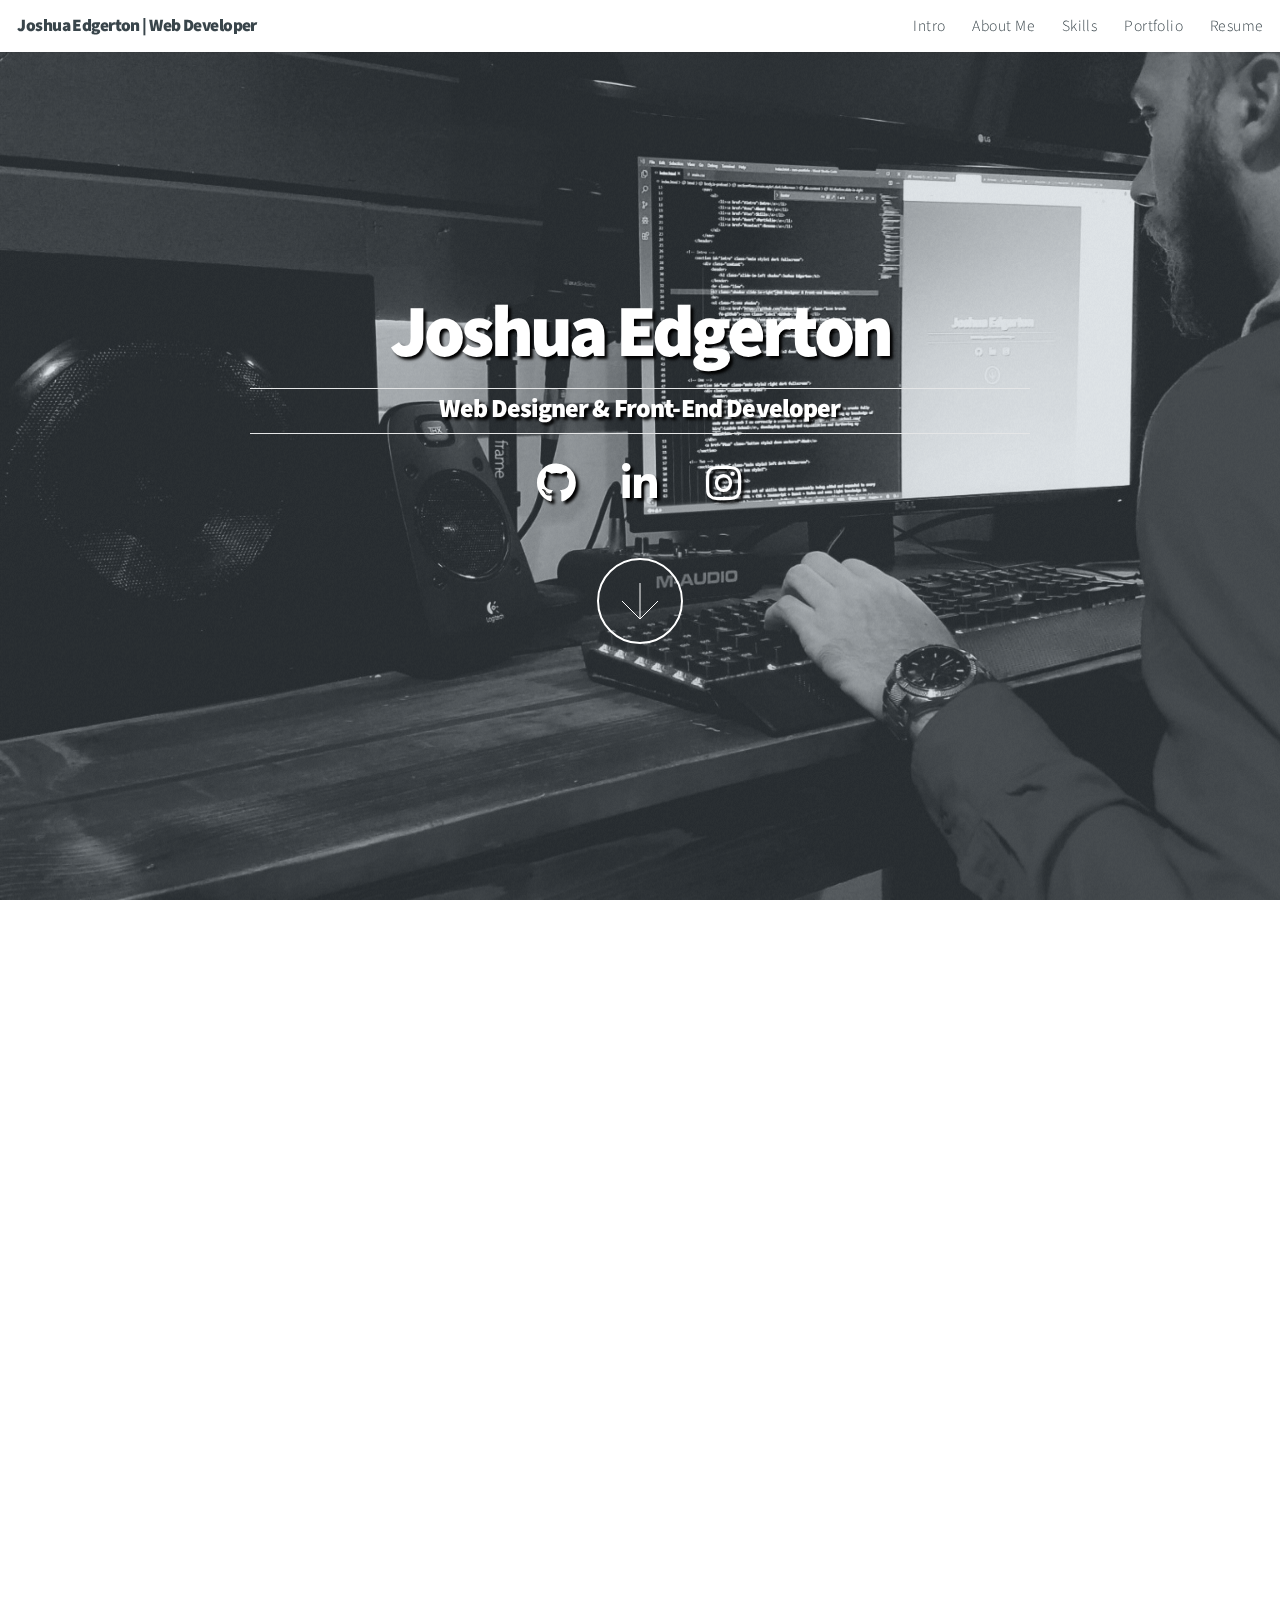
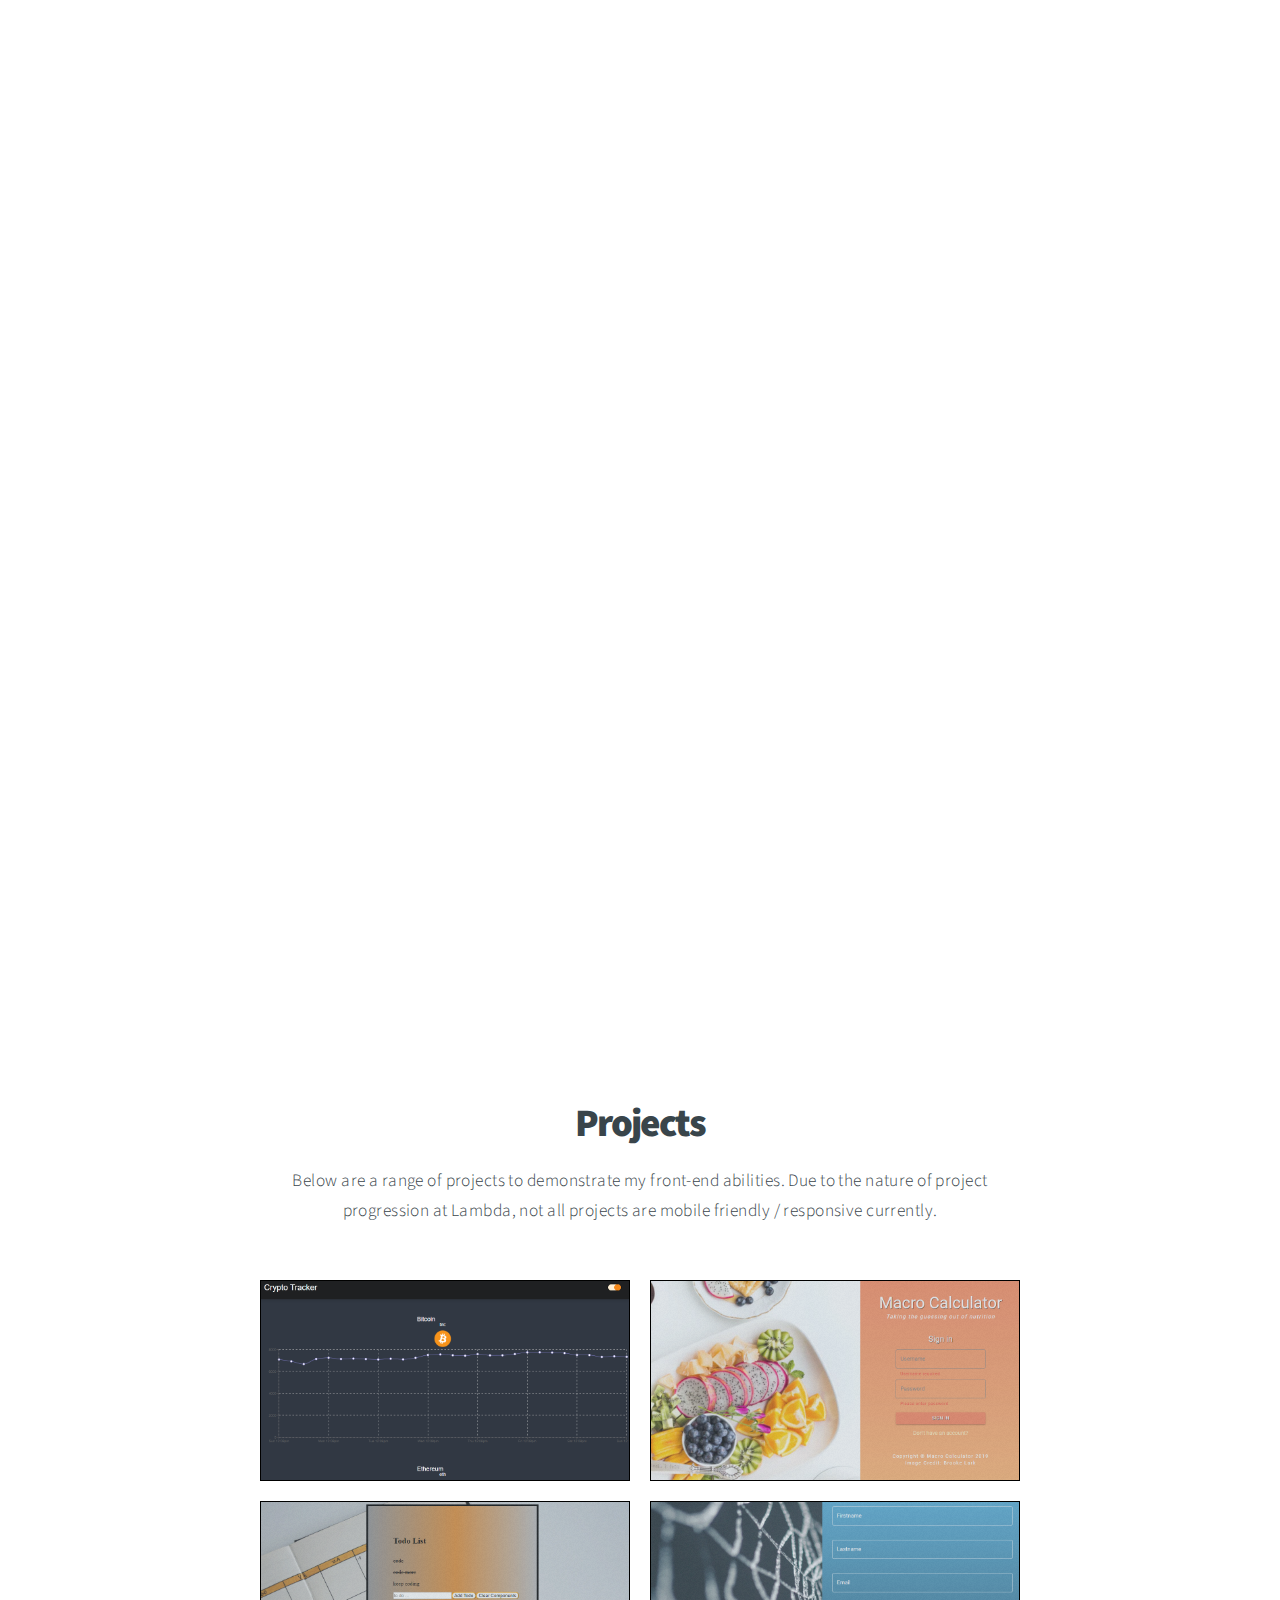
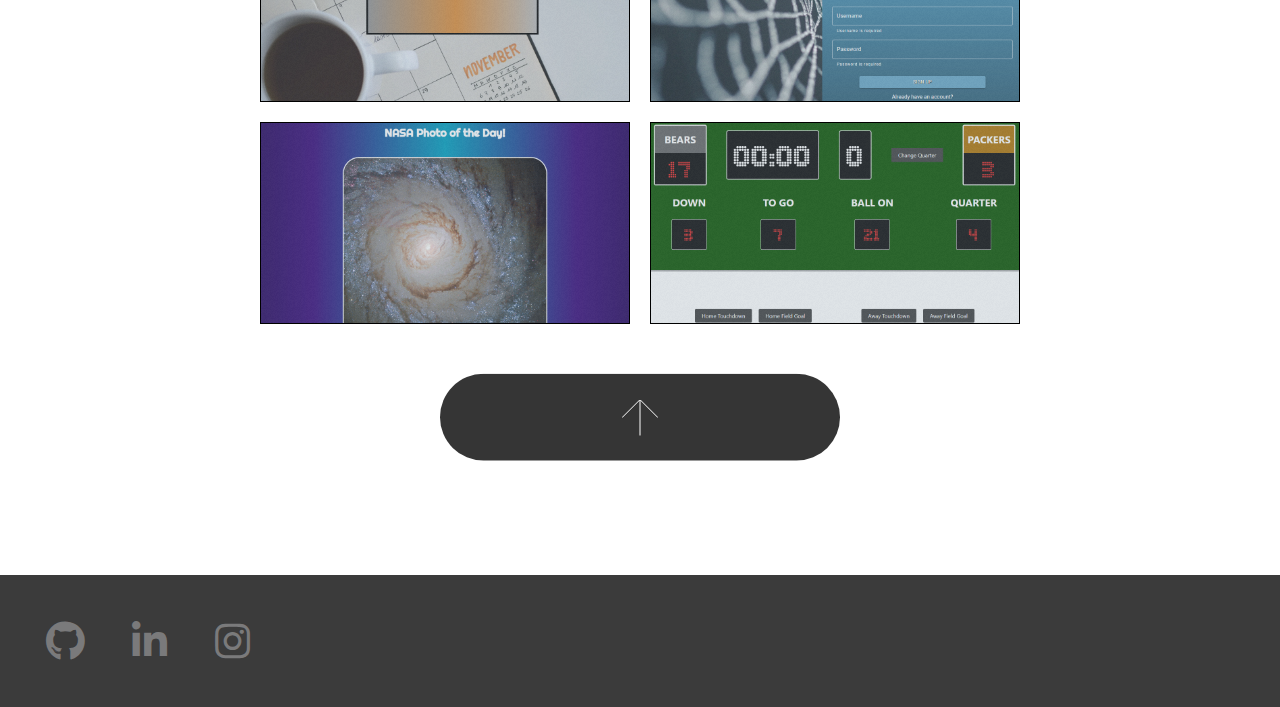
==== commit 18761fdc: "added arrow" ====
--- a/index.html
+++ b/index.html
@@ -124,6 +124,7 @@
 								</a>
 							</article>
 						</div>
+						<a href="#intro" class="button down rotate"></a>
 
 				</div>
 			</section>
--- a/assets/css/main.css
+++ b/assets/css/main.css
@@ -166,6 +166,12 @@
 			transform: scale(1) rotate(360deg);
 		}
 	}
+
+	.rotate {
+		transform: rotate(180deg);
+		width: 400px !important;
+		margin-top: 40px;
+	}
 	.projlink {
 		color: #39454b;
 		text-decoration: none;
@@ -194,7 +200,7 @@
 		height: 100%;
 	  }
 	  .projcontainer1 {
-margin: 10px;
+		margin: 10px;
 	  }
 	  .line {
 		  margin-bottom: 5px;
@@ -1049,6 +1055,7 @@
 				}
 
 		}
+		
 
 /* Button */
 
@@ -1065,7 +1072,7 @@
 		-webkit-transition: background-color 0.2s ease-in-out;
 		-ms-transition: background-color 0.2s ease-in-out;
 		transition: background-color 0.2s ease-in-out;
-		background-color: #98c593;
+		background-color: #353535;
 		border: 0;
 		border-radius: 3.5em;
 		color: #ffffff;
@@ -1122,7 +1129,7 @@
 		input[type="reset"]:hover,
 		.button:hover,
 		button:hover {
-			background-color: #a8cea4;
+			background-color: #aaaaaa;
 		}
 
 		input[type="button"]:active,
@@ -1130,7 +1137,7 @@
 		input[type="reset"]:active,
 		.button:active,
 		button:active {
-			background-color: #88bc82;
+			background-color: #cccccc;
 		}
 
 		input[type="button"].style2,
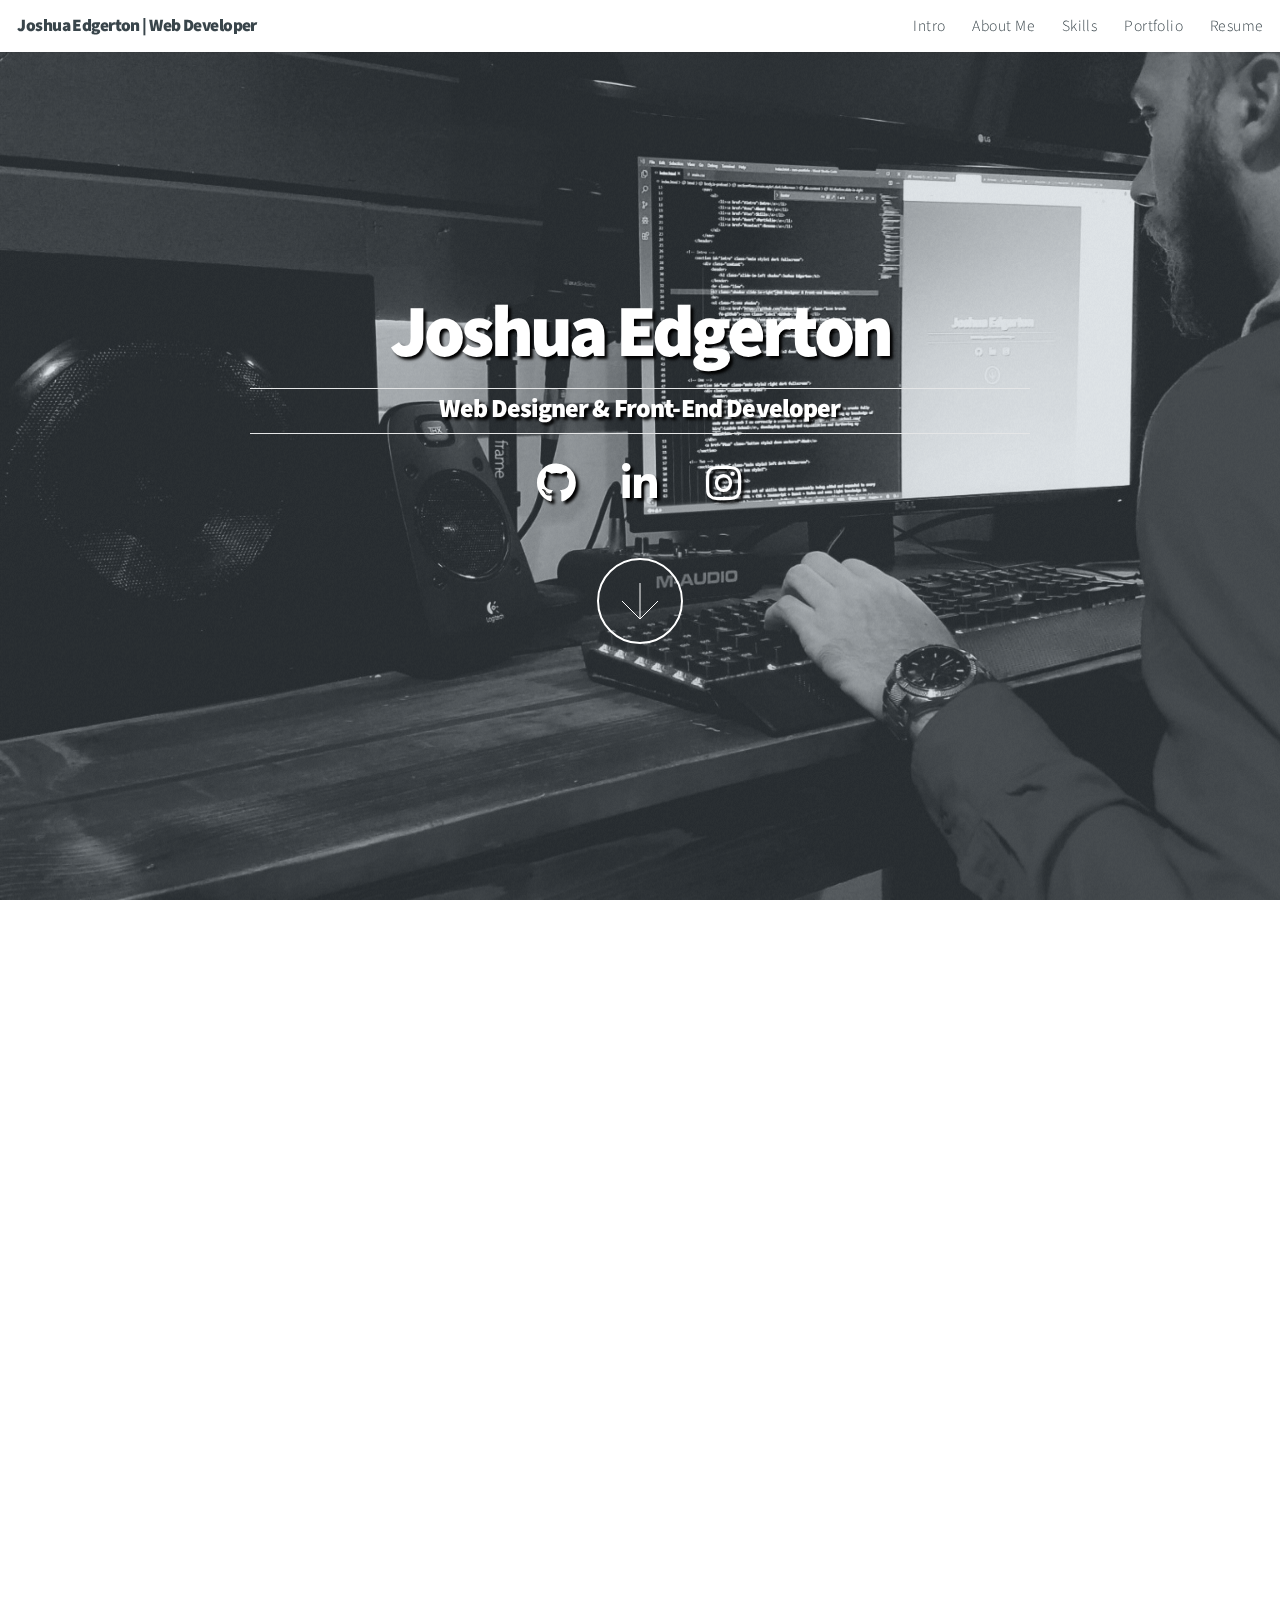
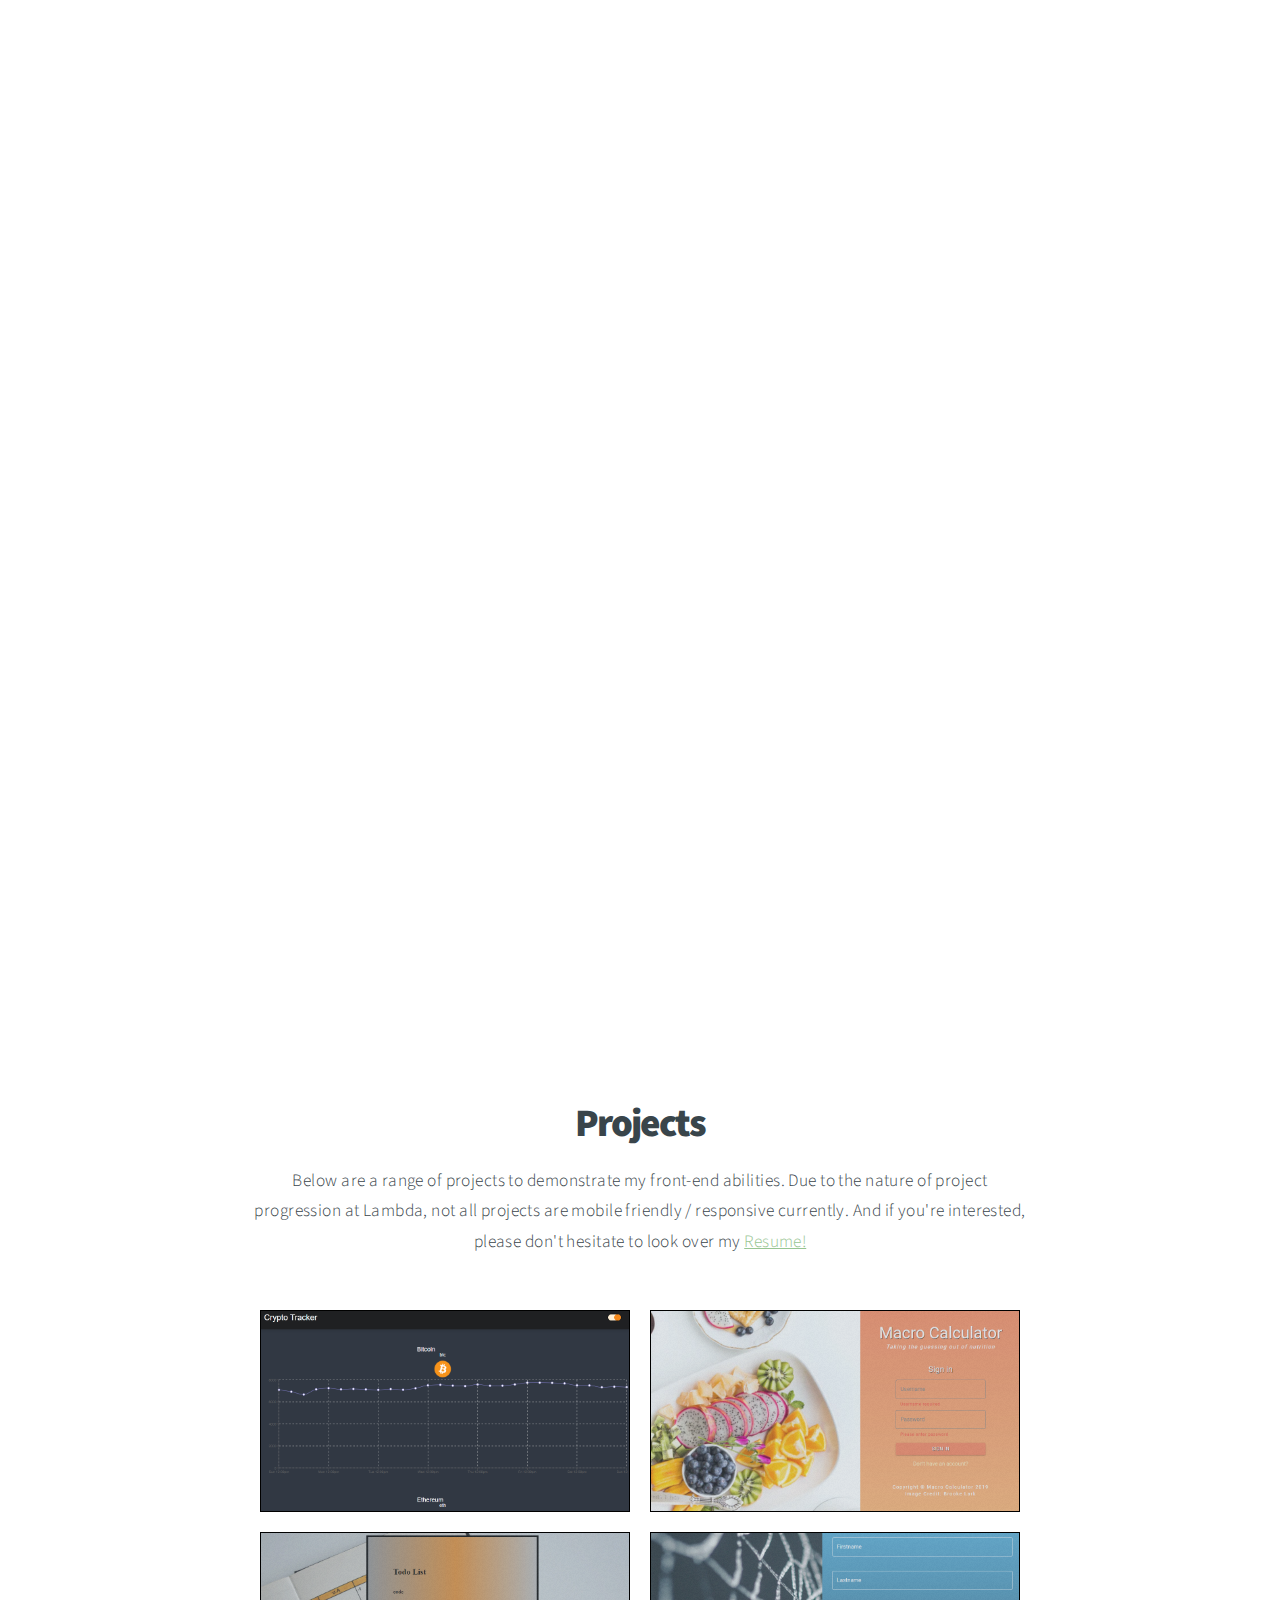
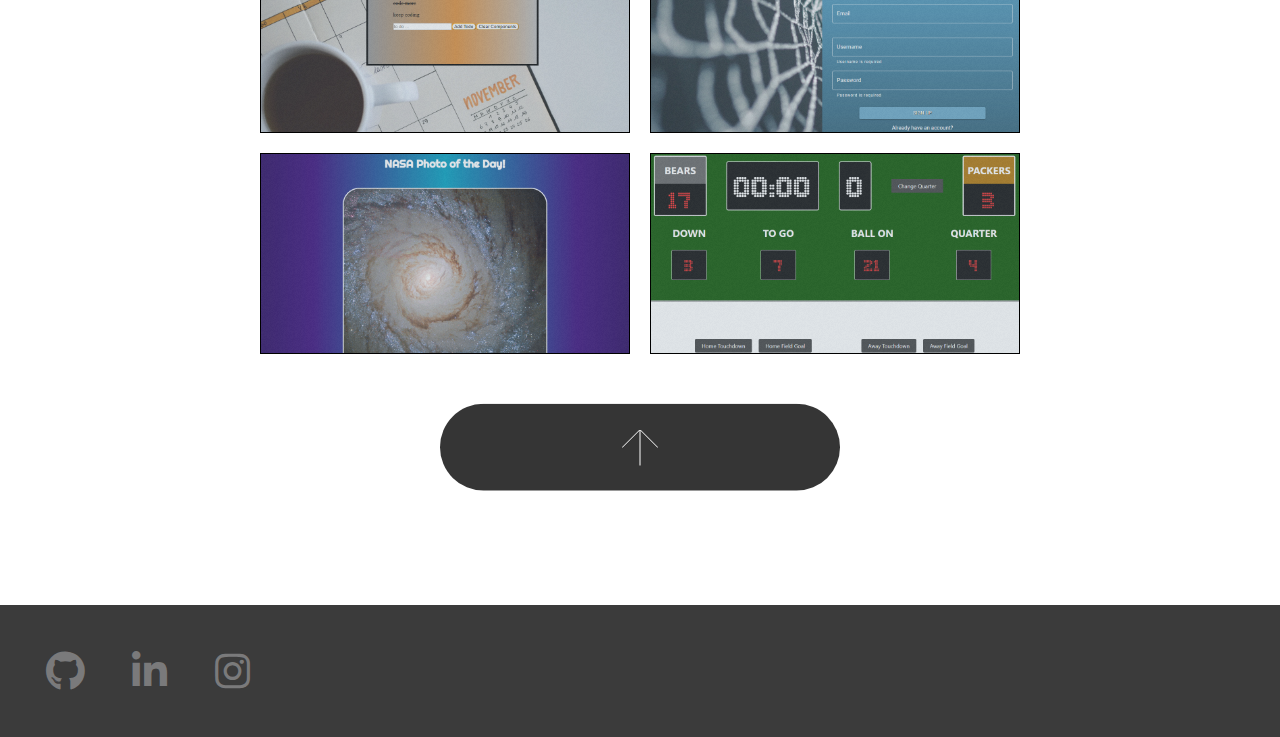
==== commit 7ed53fee: "added resume link" ====
--- a/index.html
+++ b/index.html
@@ -70,7 +70,7 @@
 				<div class="content">
 					<header>
 						<h2>Projects</h2>
-						<p>Below are a range of projects to demonstrate my front-end abilities. Due to the nature of project progression at Lambda, not all projects are mobile friendly / responsive currently.</p>
+						<p>Below are a range of projects to demonstrate my front-end abilities. Due to the nature of project progression at Lambda, not all projects are mobile friendly / responsive currently. And if you're interested, please don't hesitate to look over my <a href="resume.html">Resume!</a></p>
 					</header>
 
 					<!-- Gallery  -->
@@ -123,7 +123,9 @@
 									</div>
 								</a>
 							</article>
+
 						</div>
+						
 						<a href="#intro" class="button down rotate"></a>
 
 				</div>
--- a/assets/css/main.css
+++ b/assets/css/main.css
@@ -167,6 +167,30 @@
 		}
 	}
 
+	.downloadlink {
+		text-align: center;
+		text-decoration: none;
+		color: white;
+		background-color: #333333;
+		border-radius: 10px;
+		border: 2px solid #333333;
+		padding-left: 10px;
+		padding-right: 10px;
+		margin-top: 20px;
+	}
+	.downloadlink:hover {
+		background-color: #888888;
+	}
+	.downloadlink:active {
+		background-color: #dddddd;
+	}
+
+	.downloadcontainer {
+		display: flex;
+		justify-content: center;
+		align-items: center;
+	}
+
 	.rotate {
 		transform: rotate(180deg);
 		width: 400px !important;
@@ -179,6 +203,7 @@
 	}
 	.projcontainer {
 		display: flex;
+
 	}
 	.project {
 		border: 1px solid black;
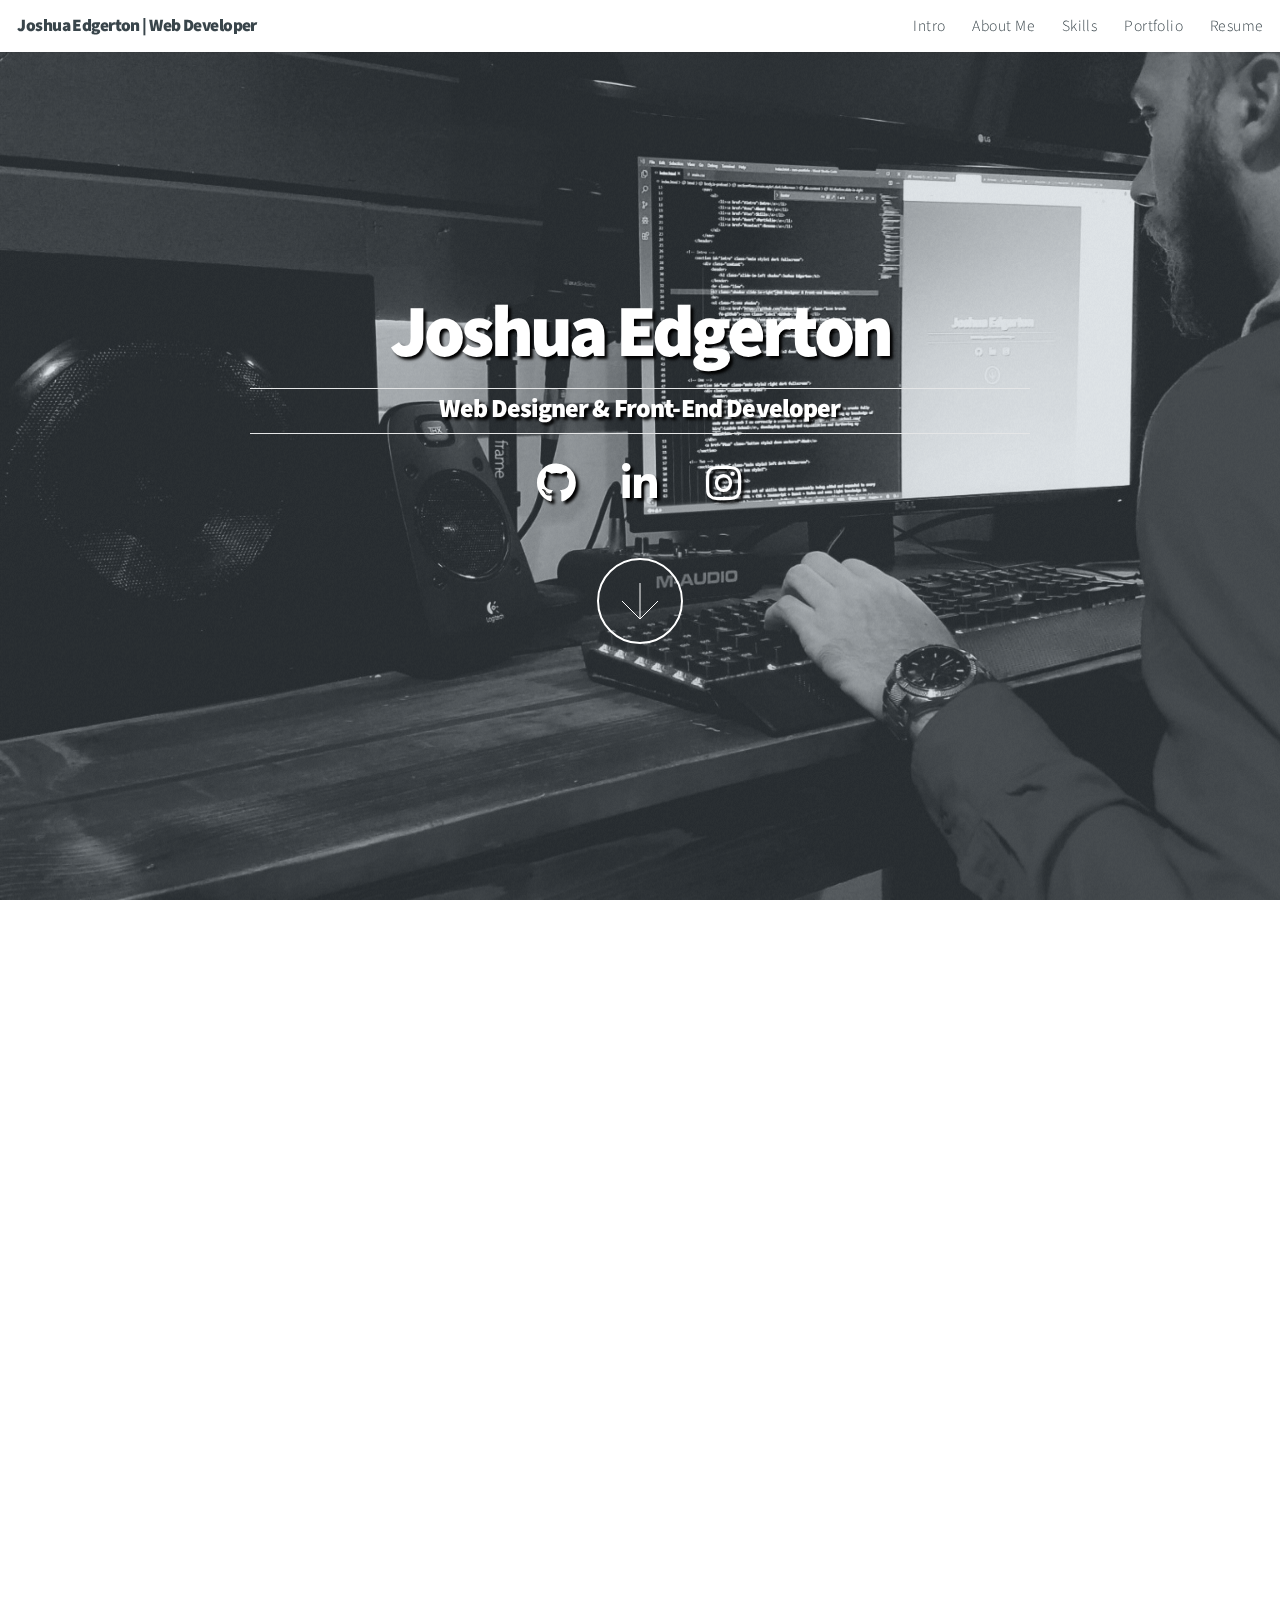
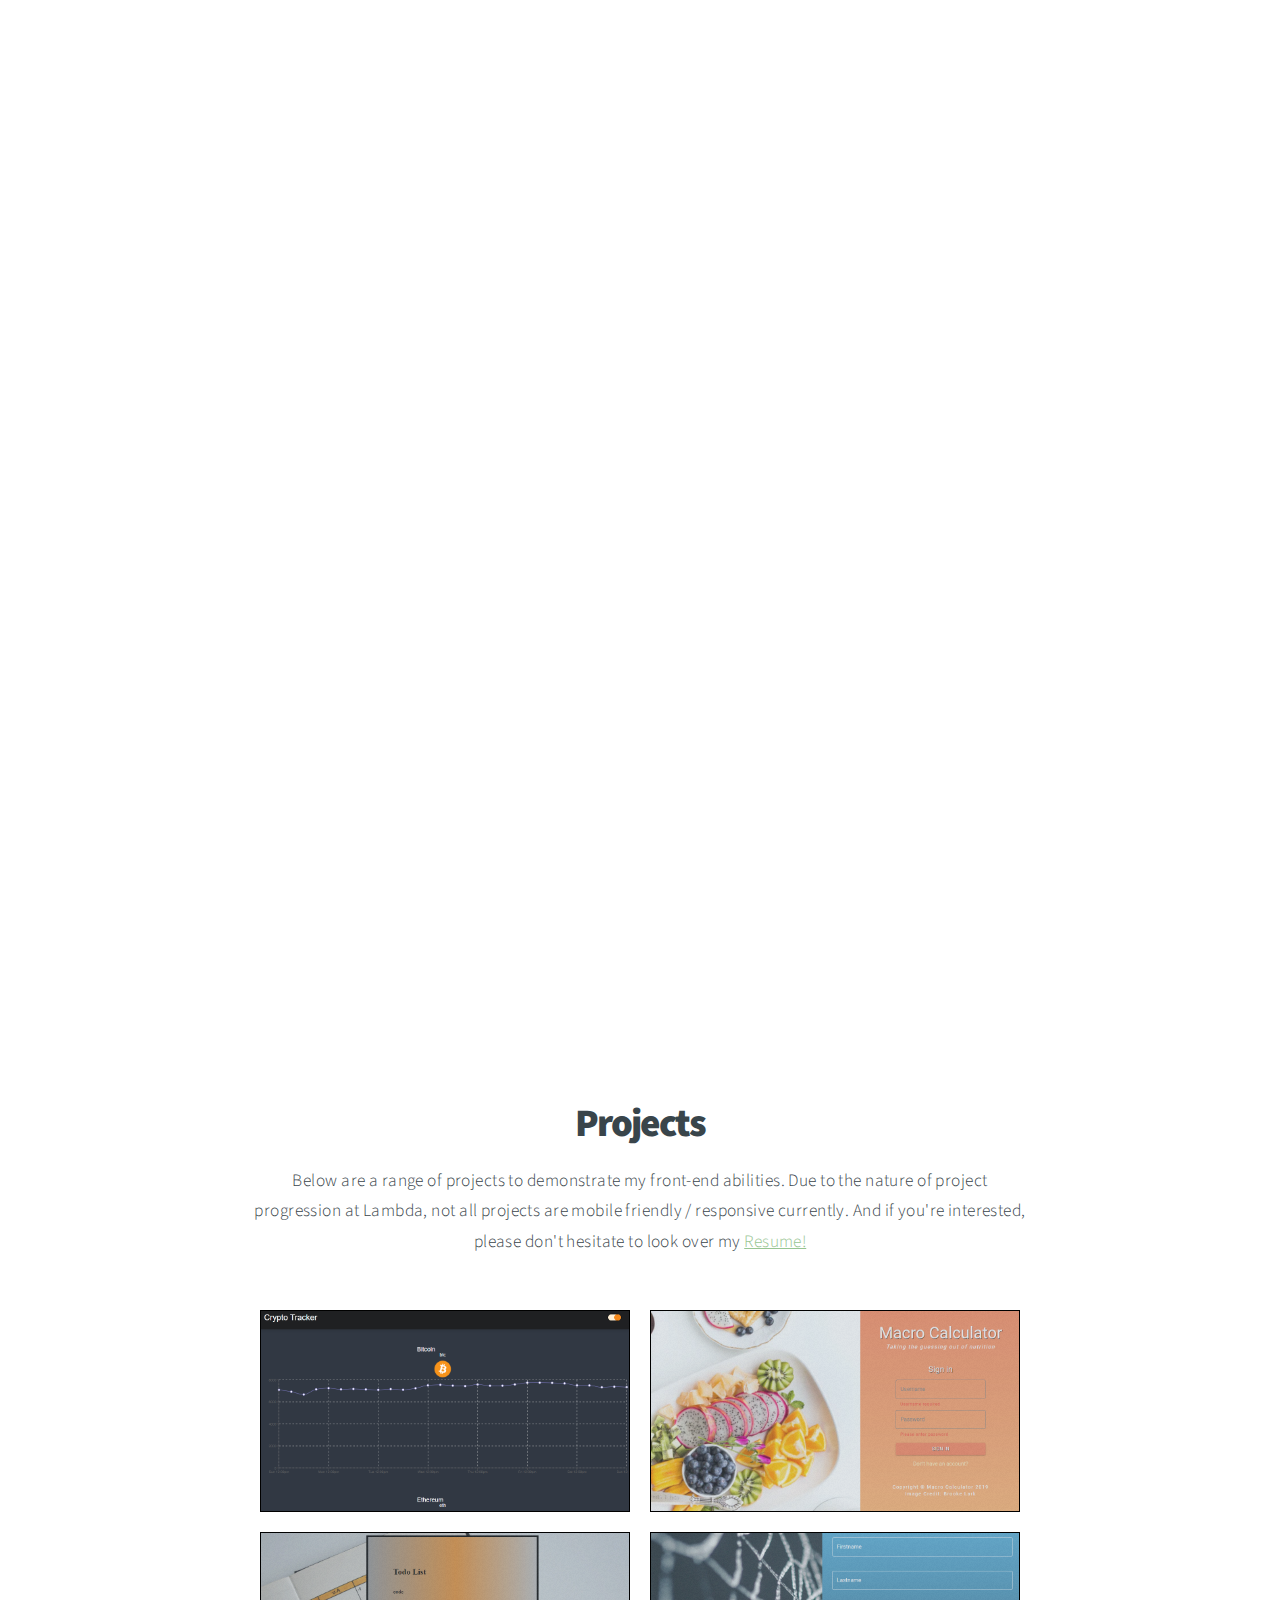
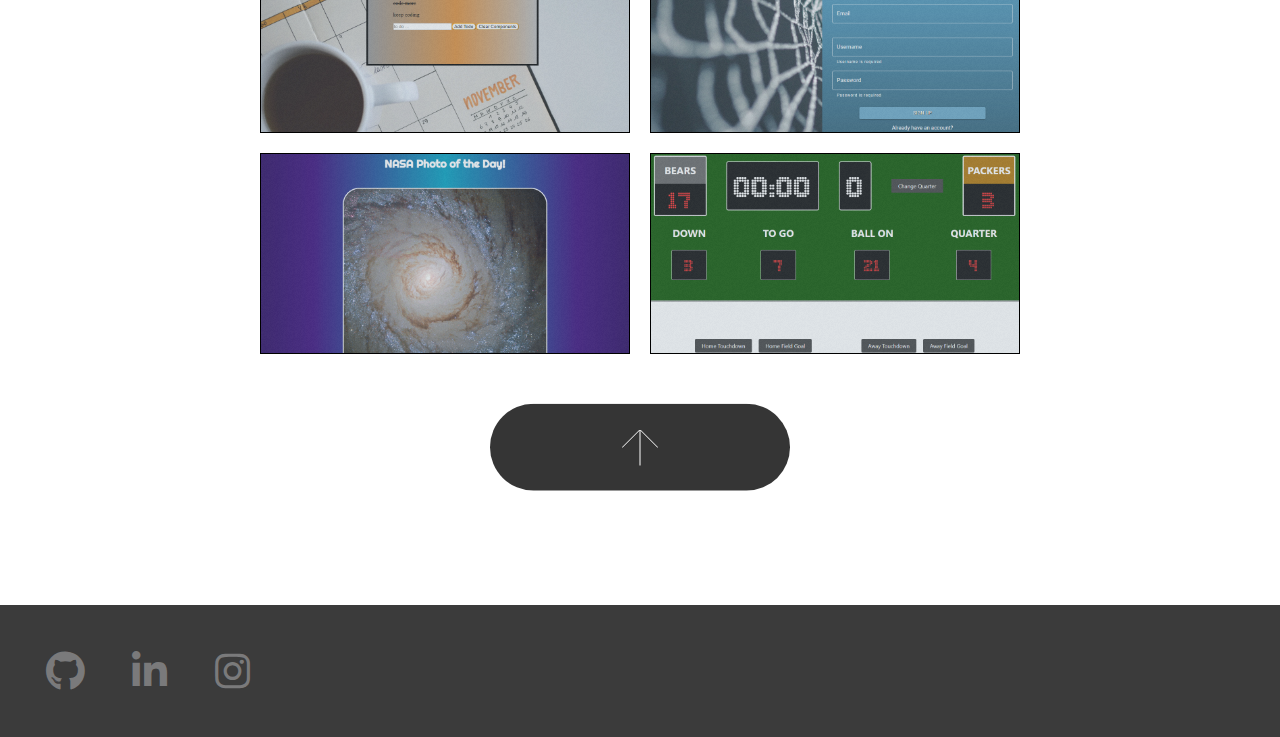
==== commit 43d1bf04: "Lambda opens in new tab" ====
--- a/index.html
+++ b/index.html
@@ -49,7 +49,7 @@
 					<header>
 						<h2>About Me</h2>
 					</header>
-					<p>Hey! I'm Joshua, a Web Designer and Front-End Developer who loves to create fully functional and responsive websites and applications. I enjoy expanding my knowledge of code and as such I am currently a student at <a href="https://lambdaschool.com/hire">Lambda School</a>, developing my back-end capabilities and furthering my education. </p>
+					<p>Hey! I'm Joshua, a Web Designer and Front-End Developer who loves to create fully functional and responsive websites and applications. I enjoy expanding my knowledge of code and as such I am currently a student at <a href="https://lambdaschool.com/hire" target="_blank">Lambda School</a>, developing my back-end capabilities and furthering my education. </p>
 				</div>
 				<a href="#two" class="button style2 down anchored">Next</a>
 			</section>
--- a/assets/css/main.css
+++ b/assets/css/main.css
@@ -193,7 +193,7 @@
 
 	.rotate {
 		transform: rotate(180deg);
-		width: 400px !important;
+		width: 300px !important;
 		margin-top: 40px;
 	}
 	.projlink {
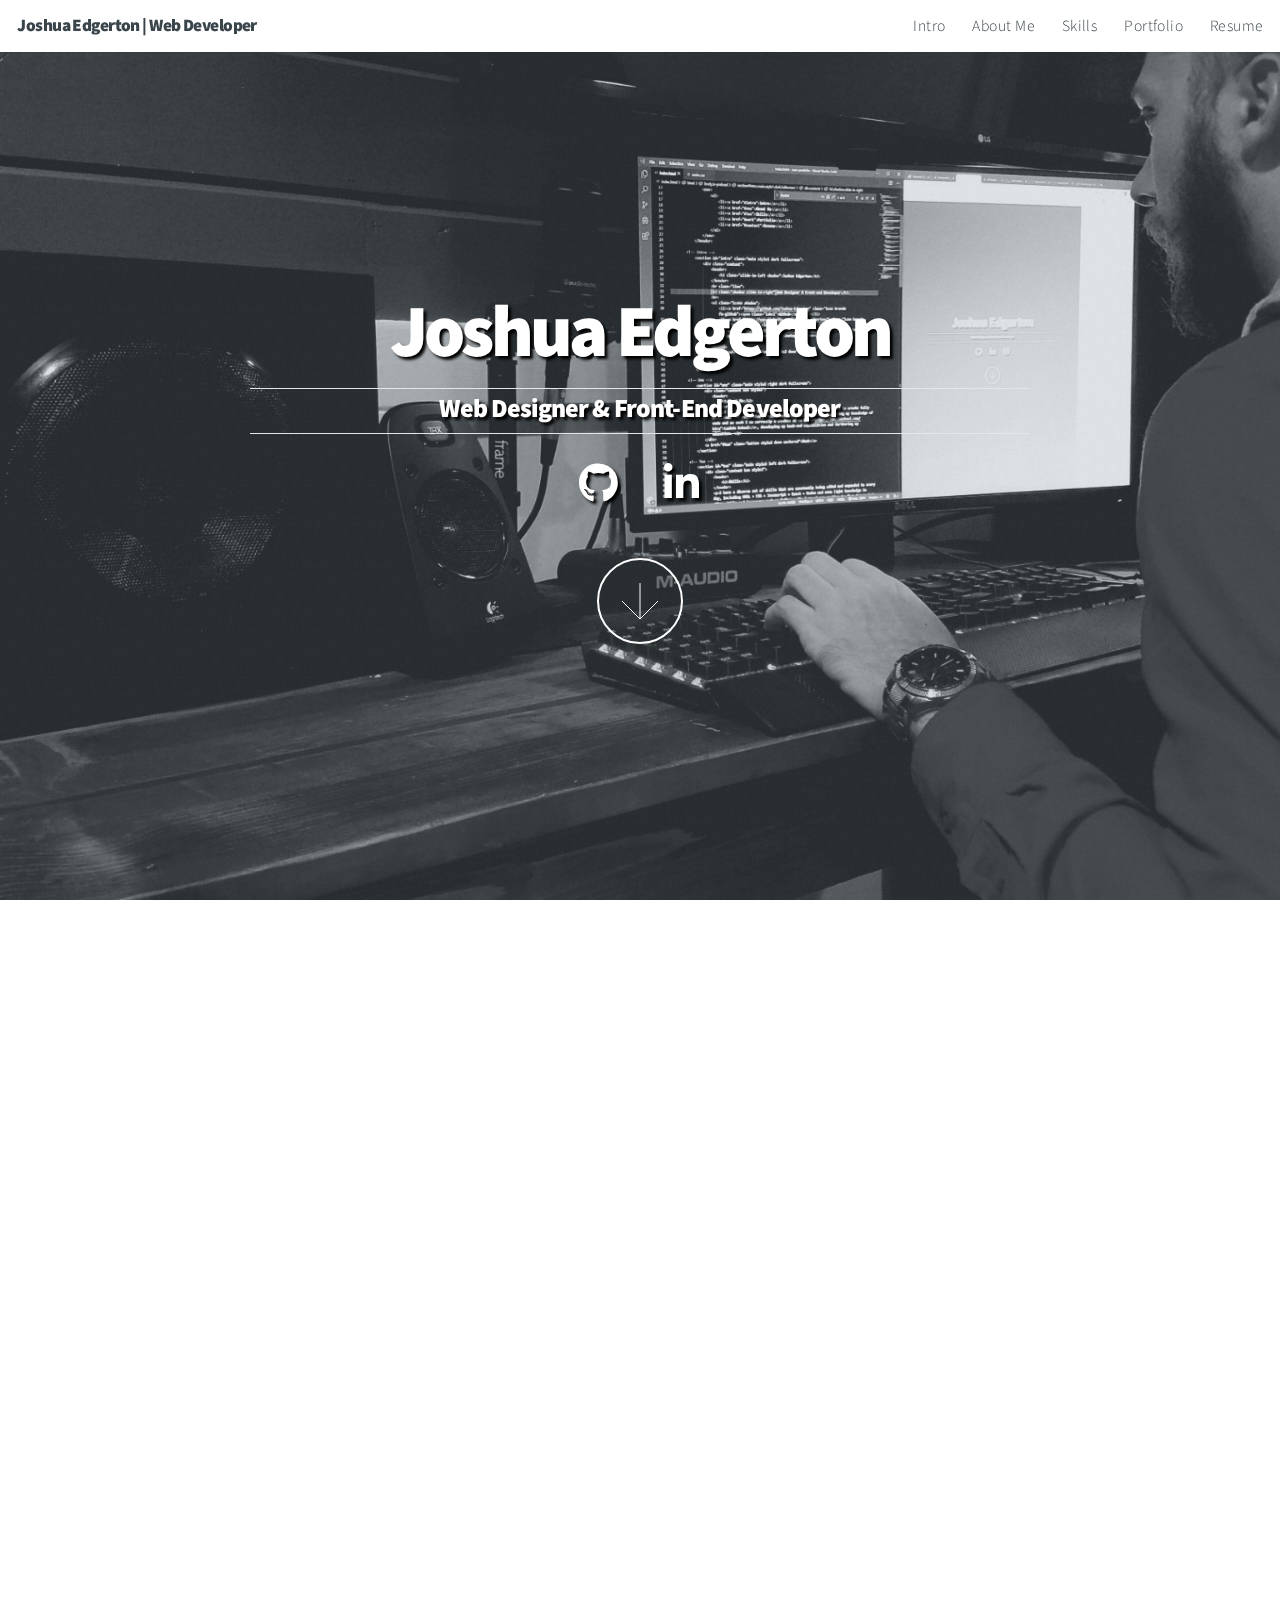
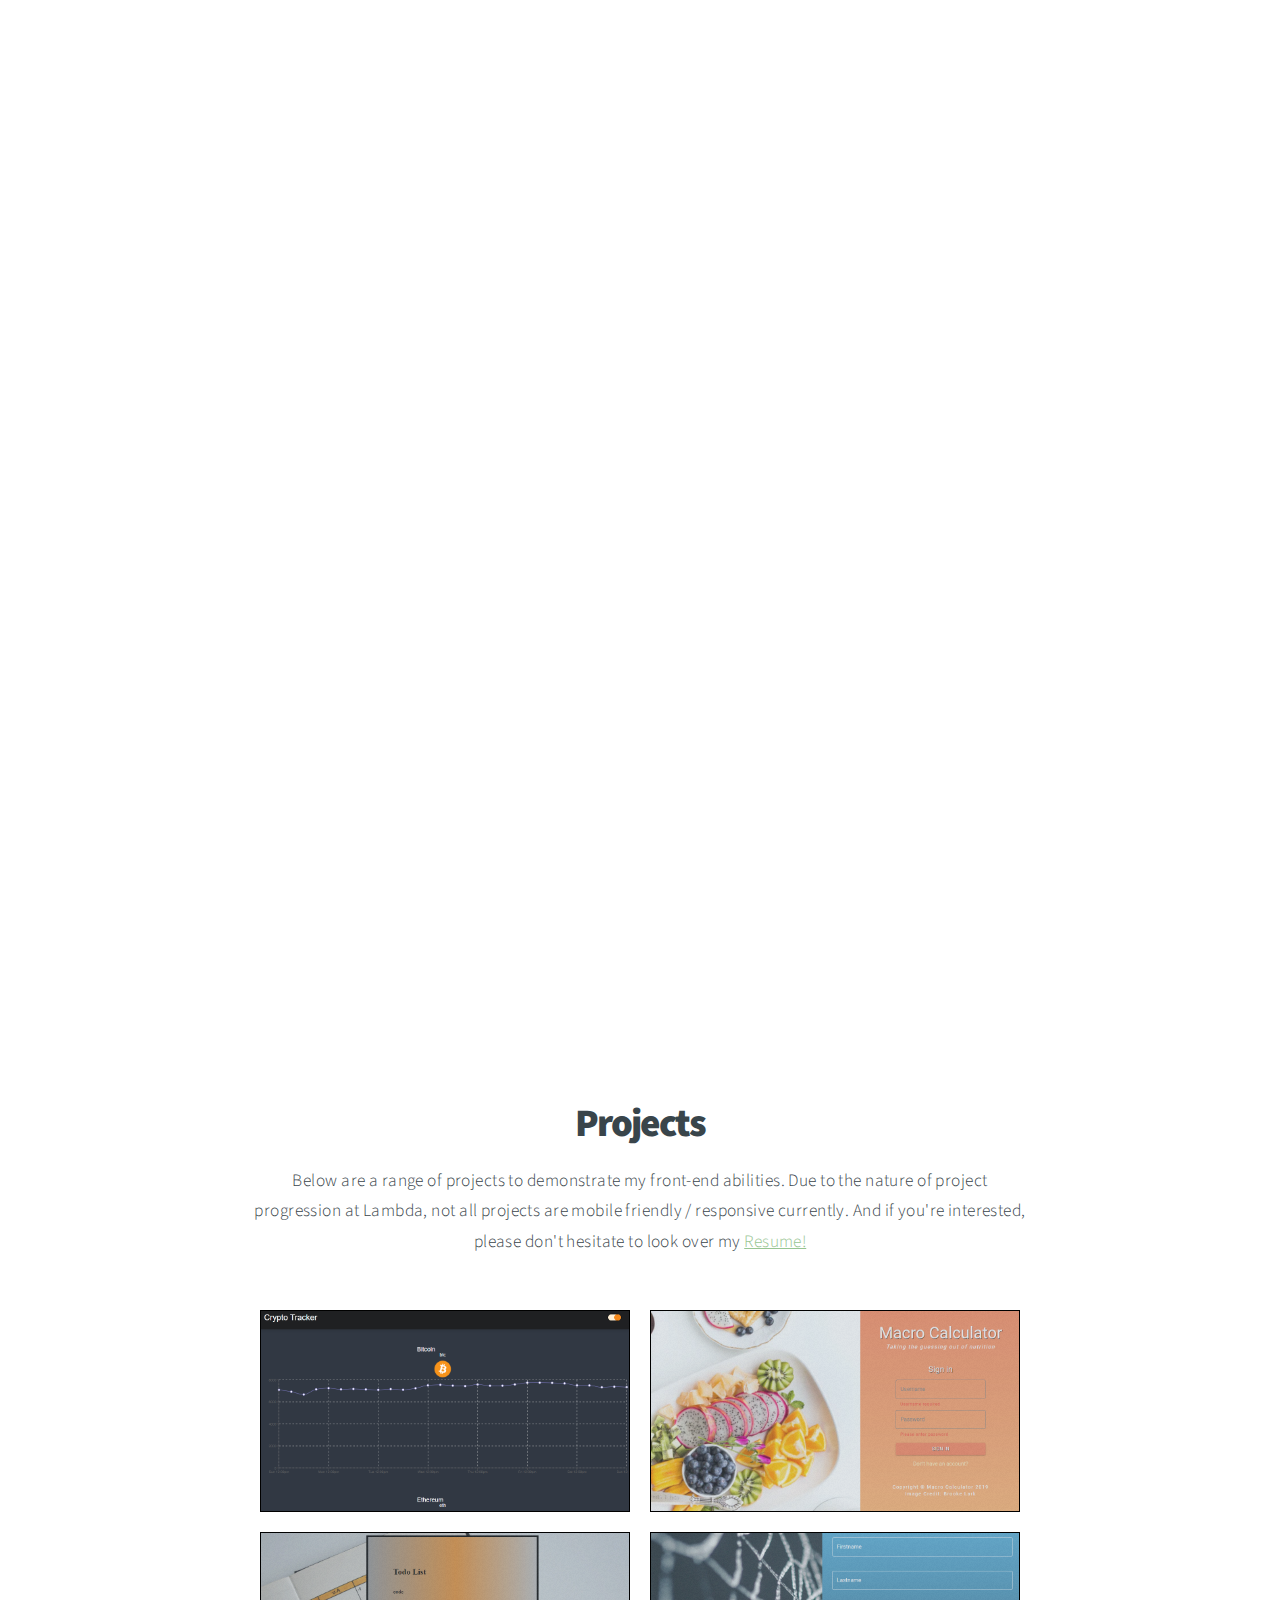
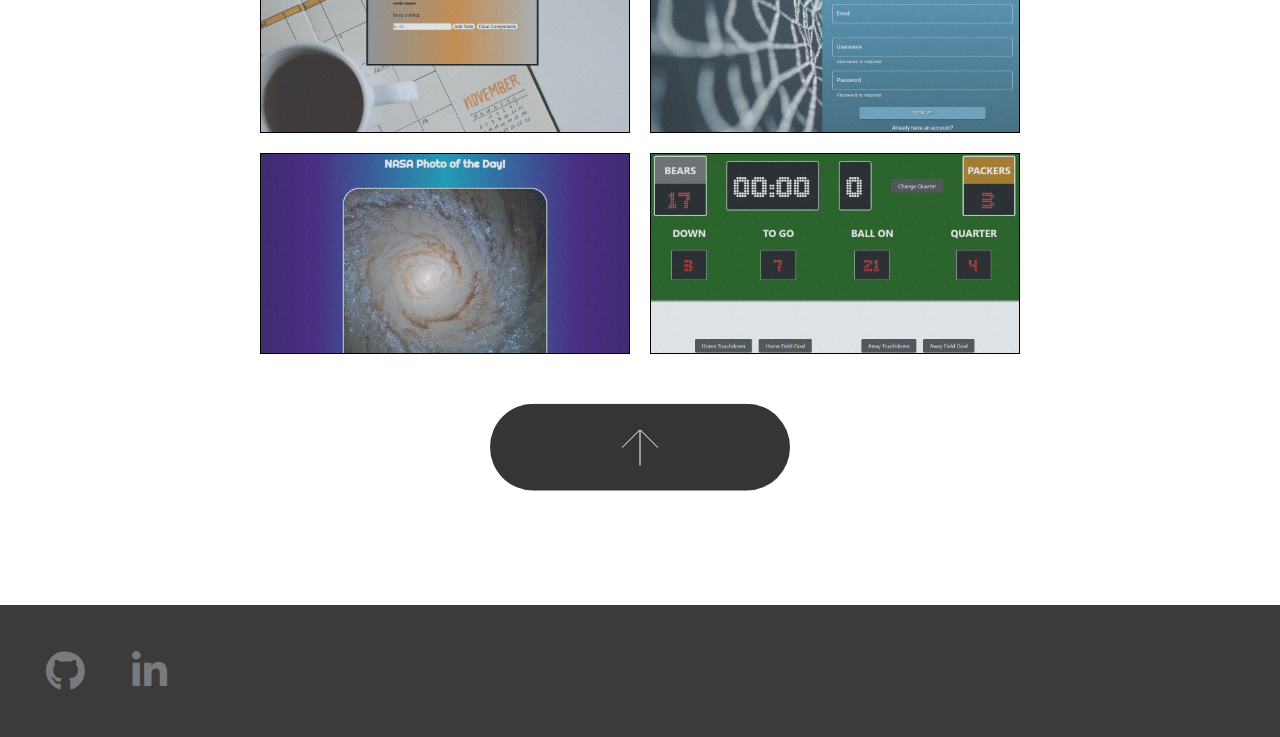
==== commit 95e4f354: "removed instagram button" ====
--- a/index.html
+++ b/index.html
@@ -35,7 +35,6 @@
 					<ul class="icons shadow">
 						<li><a href="https://github.com/Joshua-Edgerton" target="_blank" class="icon brands fa-github"><span class="label">Github</span></a></li>
 						<li><a href="https://www.linkedin.com/in/joshua-edgerton/" target="_blank" class="icon brands fa-linkedin-in"><span class="label">LinkedIn</span></a></li>
-						<li><a href="https://www.instagram.com/joshuaxedgerton/" target="_blank" class="icon brands fa-instagram"><span class="label">Instagram</span></a></li>
 					</ul>
 					<footer>
 						<a href="#one" class="button style2 down">More</a>
@@ -138,7 +137,6 @@
 					<ul class="icons">
 						<li><a href="https://github.com/Joshua-Edgerton" target="_blank" class="icon brands fa-github"><span class="label">Github</span></a></li>
 						<li><a href="https://www.linkedin.com/in/joshua-edgerton/" target="_blank" class="icon brands fa-linkedin-in"><span class="label">LinkedIn</span></a></li>
-						<li><a href="https://www.instagram.com/joshuaxedgerton/" target="_blank" class="icon brands fa-instagram"><span class="label">Instagram</span></a></li>
 					</ul>
 
 
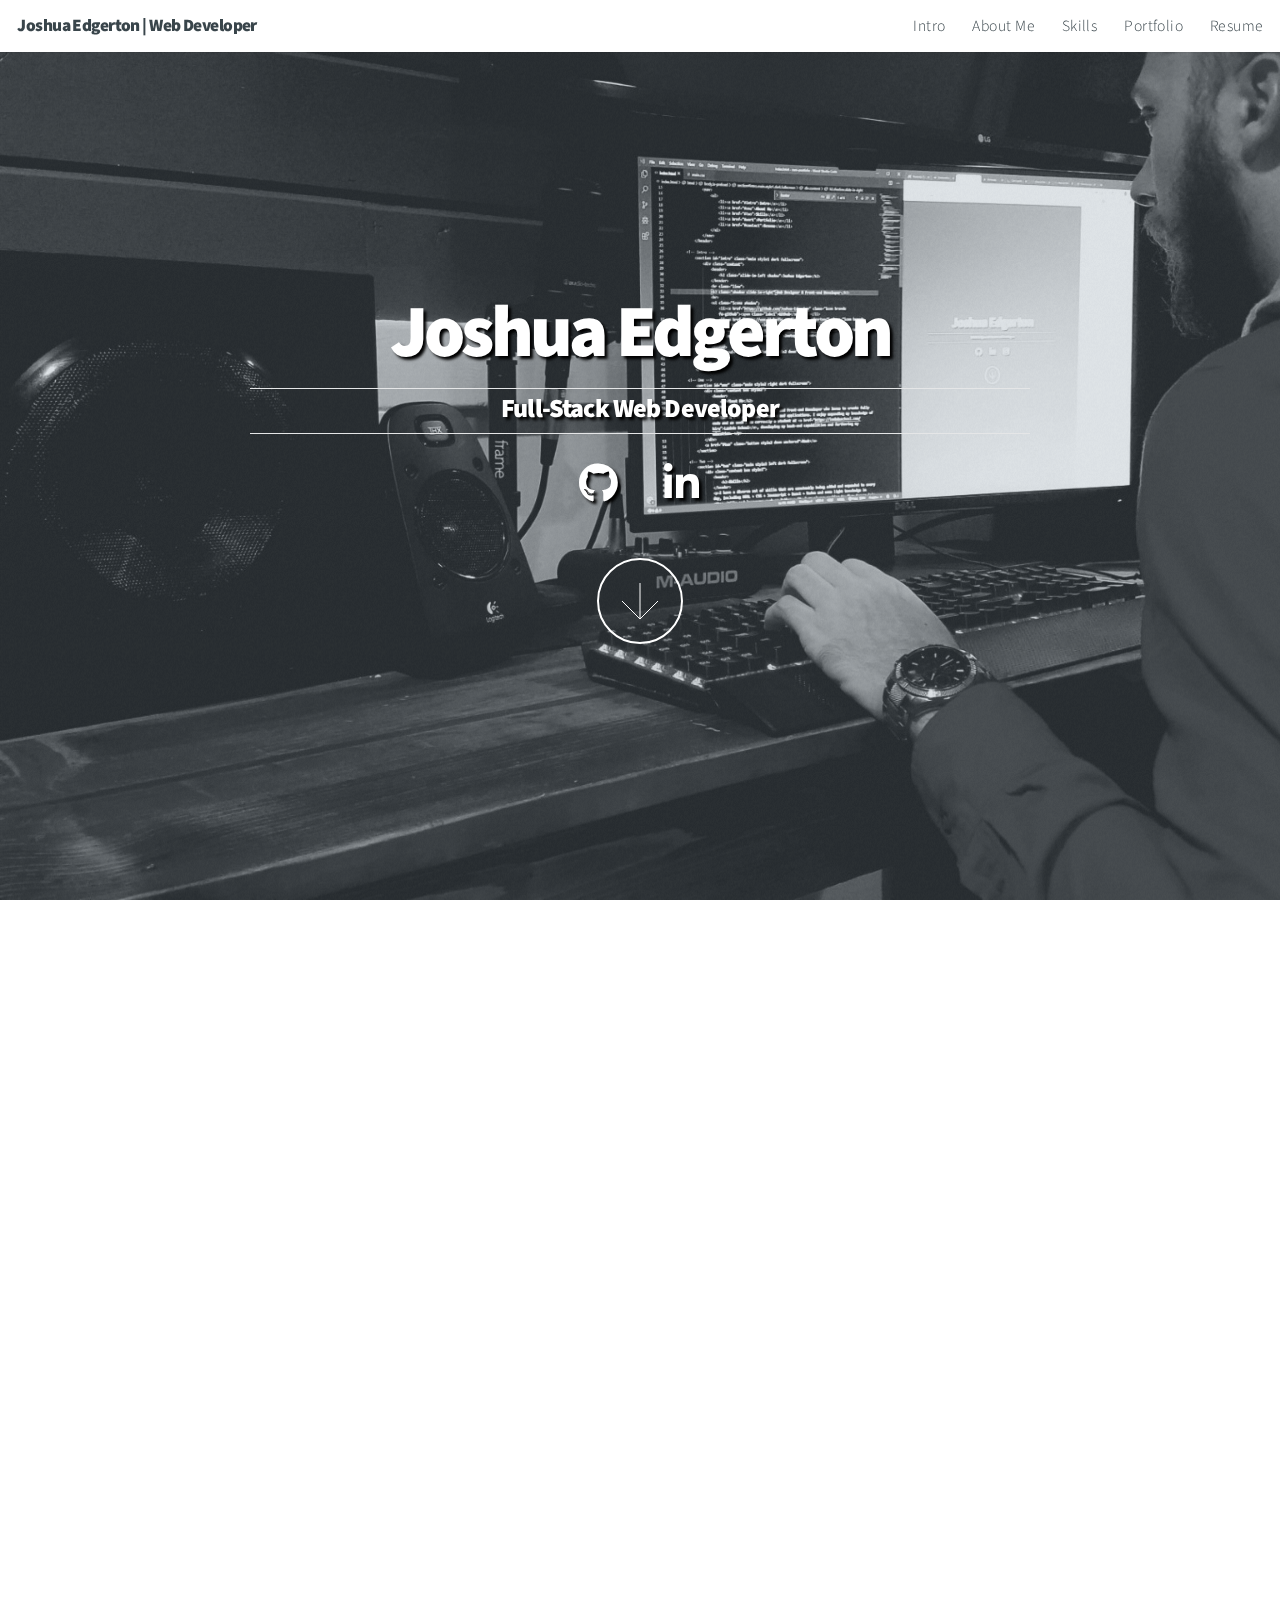
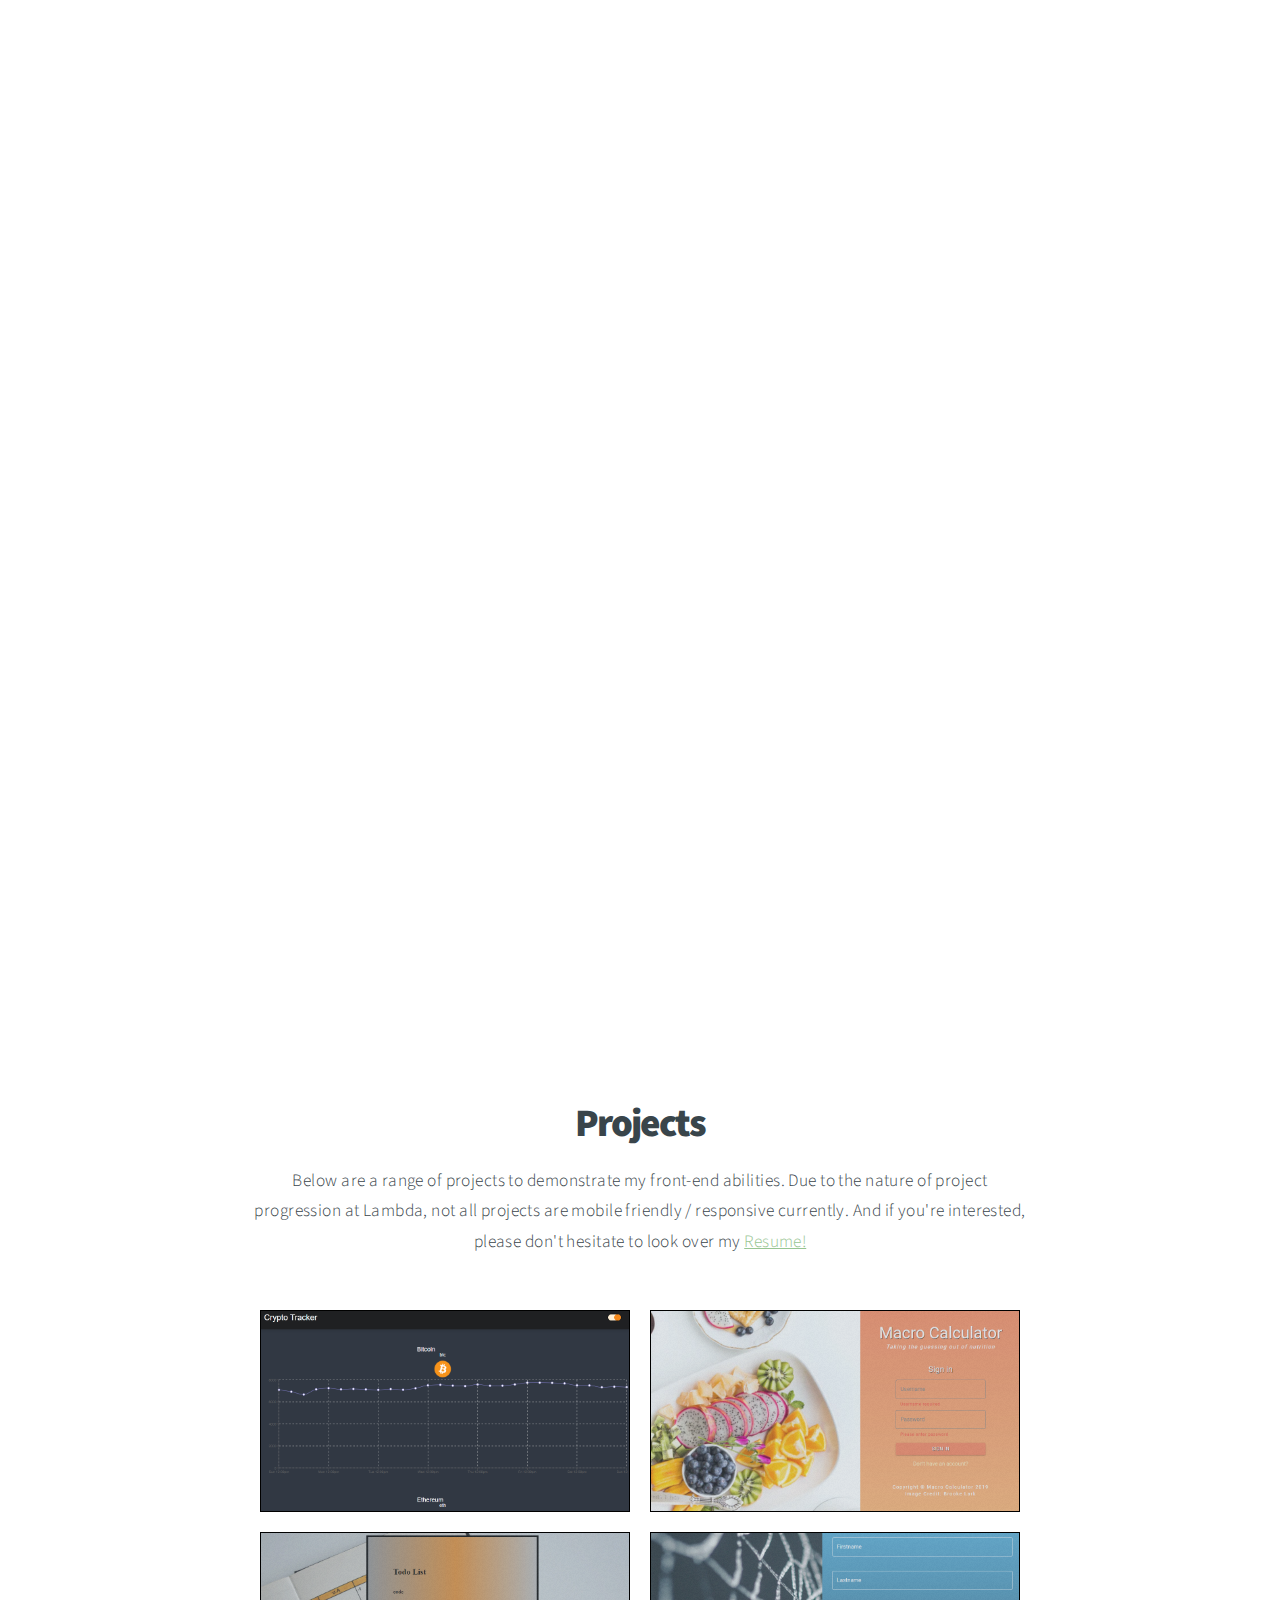
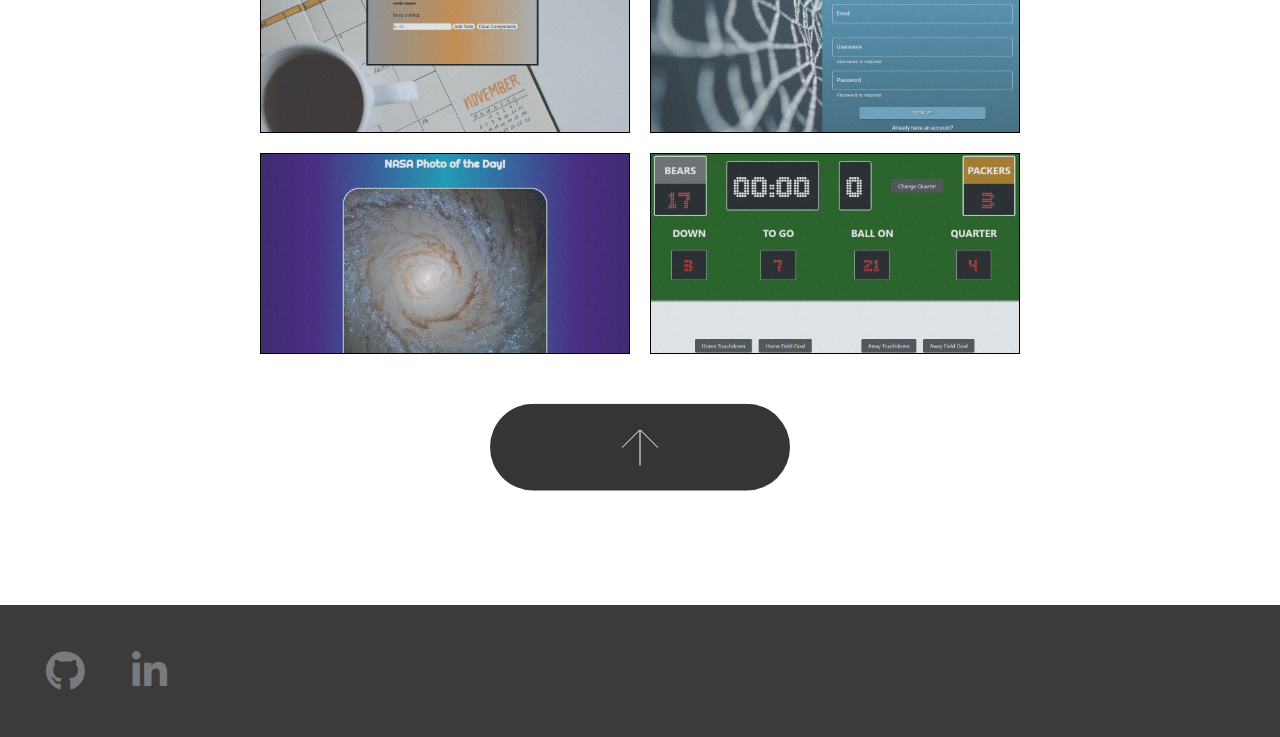
==== commit c747913f: "Title change" ====
--- a/index.html
+++ b/index.html
@@ -6,6 +6,7 @@
 		<meta name="viewport" content="width=device-width, initial-scale=1, user-scalable=no" />
 		<link rel="stylesheet" href="assets/css/main.css" />
 		<noscript><link rel="stylesheet" href="assets/css/noscript.css" /></noscript>
+		<link rel="icon" href="./images/icons/je2.png">
 	</head>
 	<body class="is-preload">
 
@@ -30,7 +31,7 @@
 						<h2 class="slide-in-left shadow">Joshua Edgerton</h2>
 					</header>
 					<hr class="line">
-					<h3 class="shadow upsize slide-in-right">Web Designer & Front-End Developer</h3>
+					<h3 class="shadow upsize slide-in-right">Full-Stack Web Developer</h3>
 					<hr>
 					<ul class="icons shadow">
 						<li><a href="https://github.com/Joshua-Edgerton" target="_blank" class="icon brands fa-github"><span class="label">Github</span></a></li>
@@ -48,7 +49,7 @@
 					<header>
 						<h2>About Me</h2>
 					</header>
-					<p>Hey! I'm Joshua, a Web Designer and Front-End Developer who loves to create fully functional and responsive websites and applications. I enjoy expanding my knowledge of code and as such I am currently a student at <a href="https://lambdaschool.com/hire" target="_blank">Lambda School</a>, developing my back-end capabilities and furthering my education. </p>
+					<p>Hey! I'm Joshua, a Web Designer and Front-End Developer who loves to create fully functional and responsive websites and applications from scratch. I enjoy expanding my knowledge of code and furthering my education, which is why I am currently a student at <a href="https://lambdaschool.com/hire" target="_blank">Lambda School</a> and working full time towards becoming a full-stack developer! </p>
 				</div>
 				<a href="#two" class="button style2 down anchored">Next</a>
 			</section>
--- a/assets/css/main.css
+++ b/assets/css/main.css
@@ -177,6 +177,7 @@
 		padding-left: 10px;
 		padding-right: 10px;
 		margin-top: 20px;
+		margin-bottom: 40px;
 	}
 	.downloadlink:hover {
 		background-color: #888888;
@@ -274,6 +275,7 @@
 				animation: slide-in-right 3s cubic-bezier(0.250, 0.460, 0.450, 0.940) both;
 	}
 
+
 	@-webkit-keyframes slide-in-right {
 		0% {
 		  -webkit-transform: translateX(1000px);
@@ -981,6 +983,7 @@
 				line-height: 1.5em;
 			}
 
+
 		}
 
 	h1, h2, h3, h4, h5, h6 {
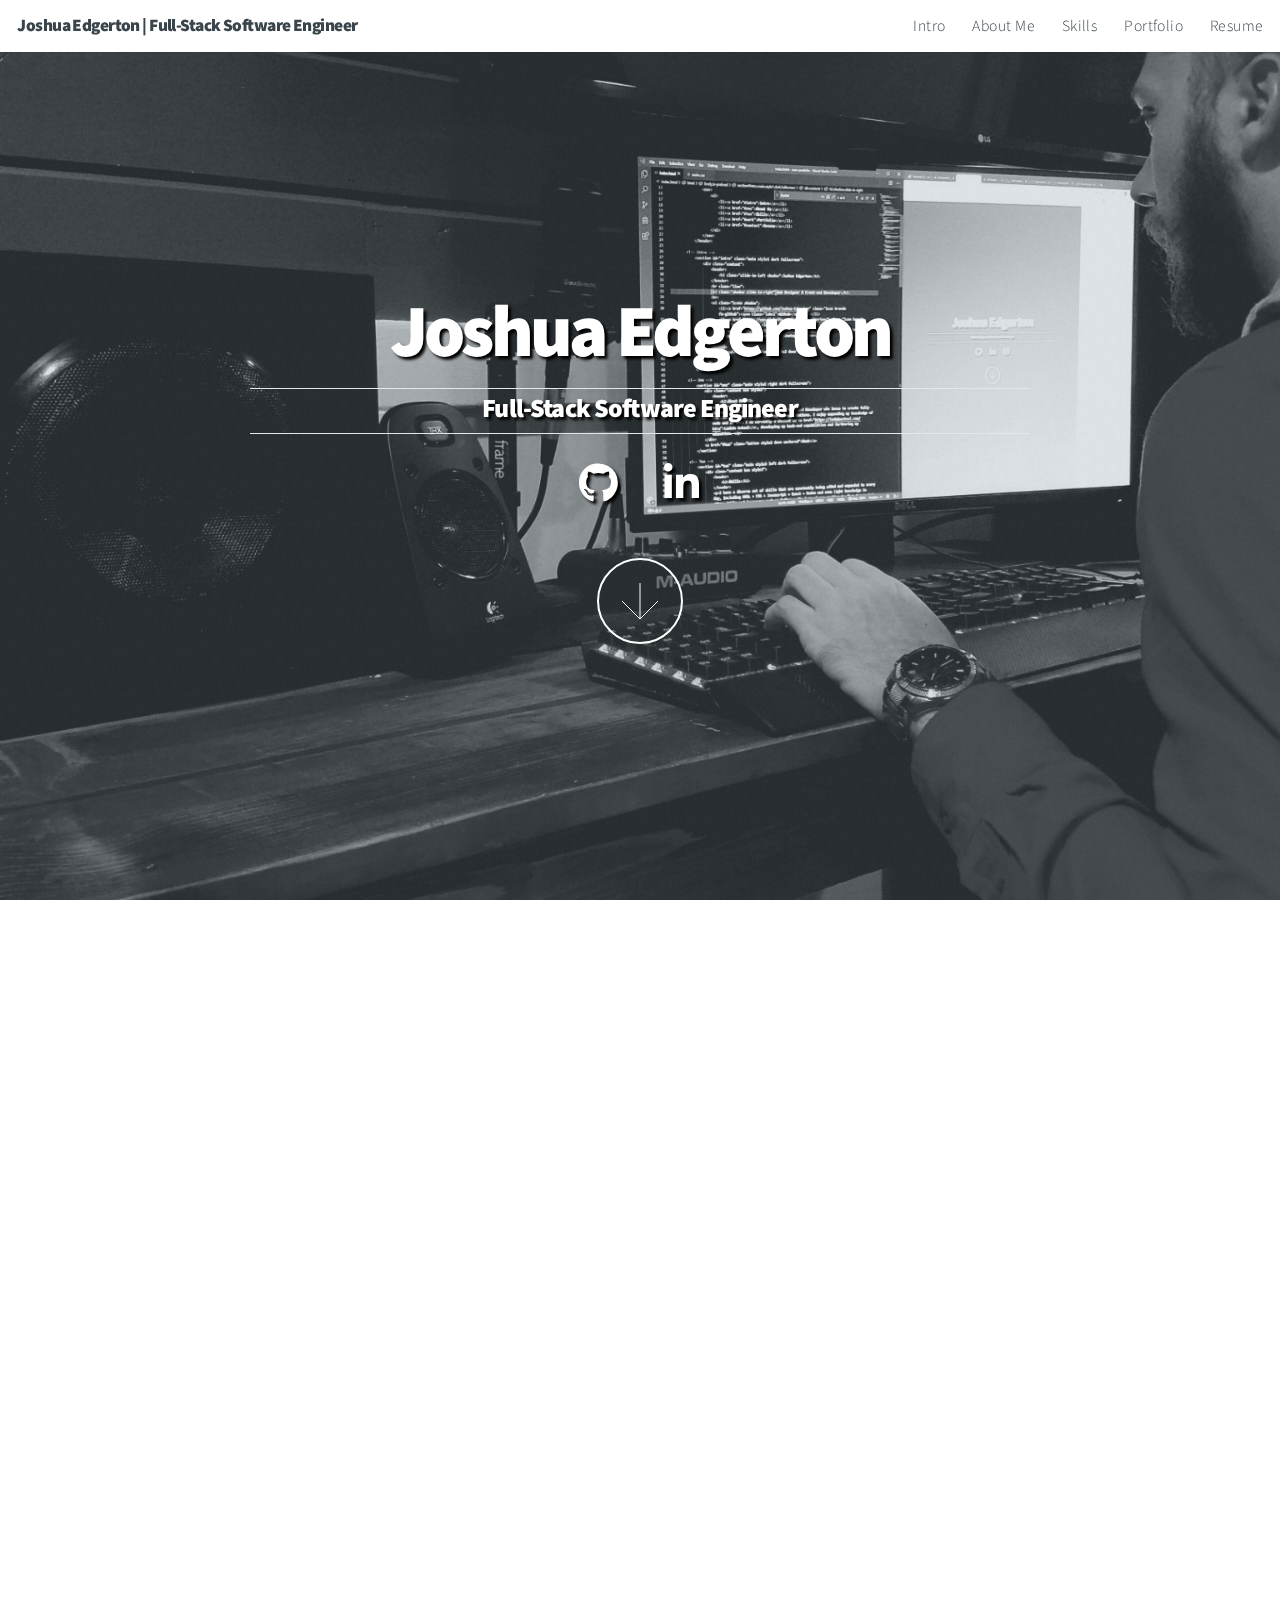
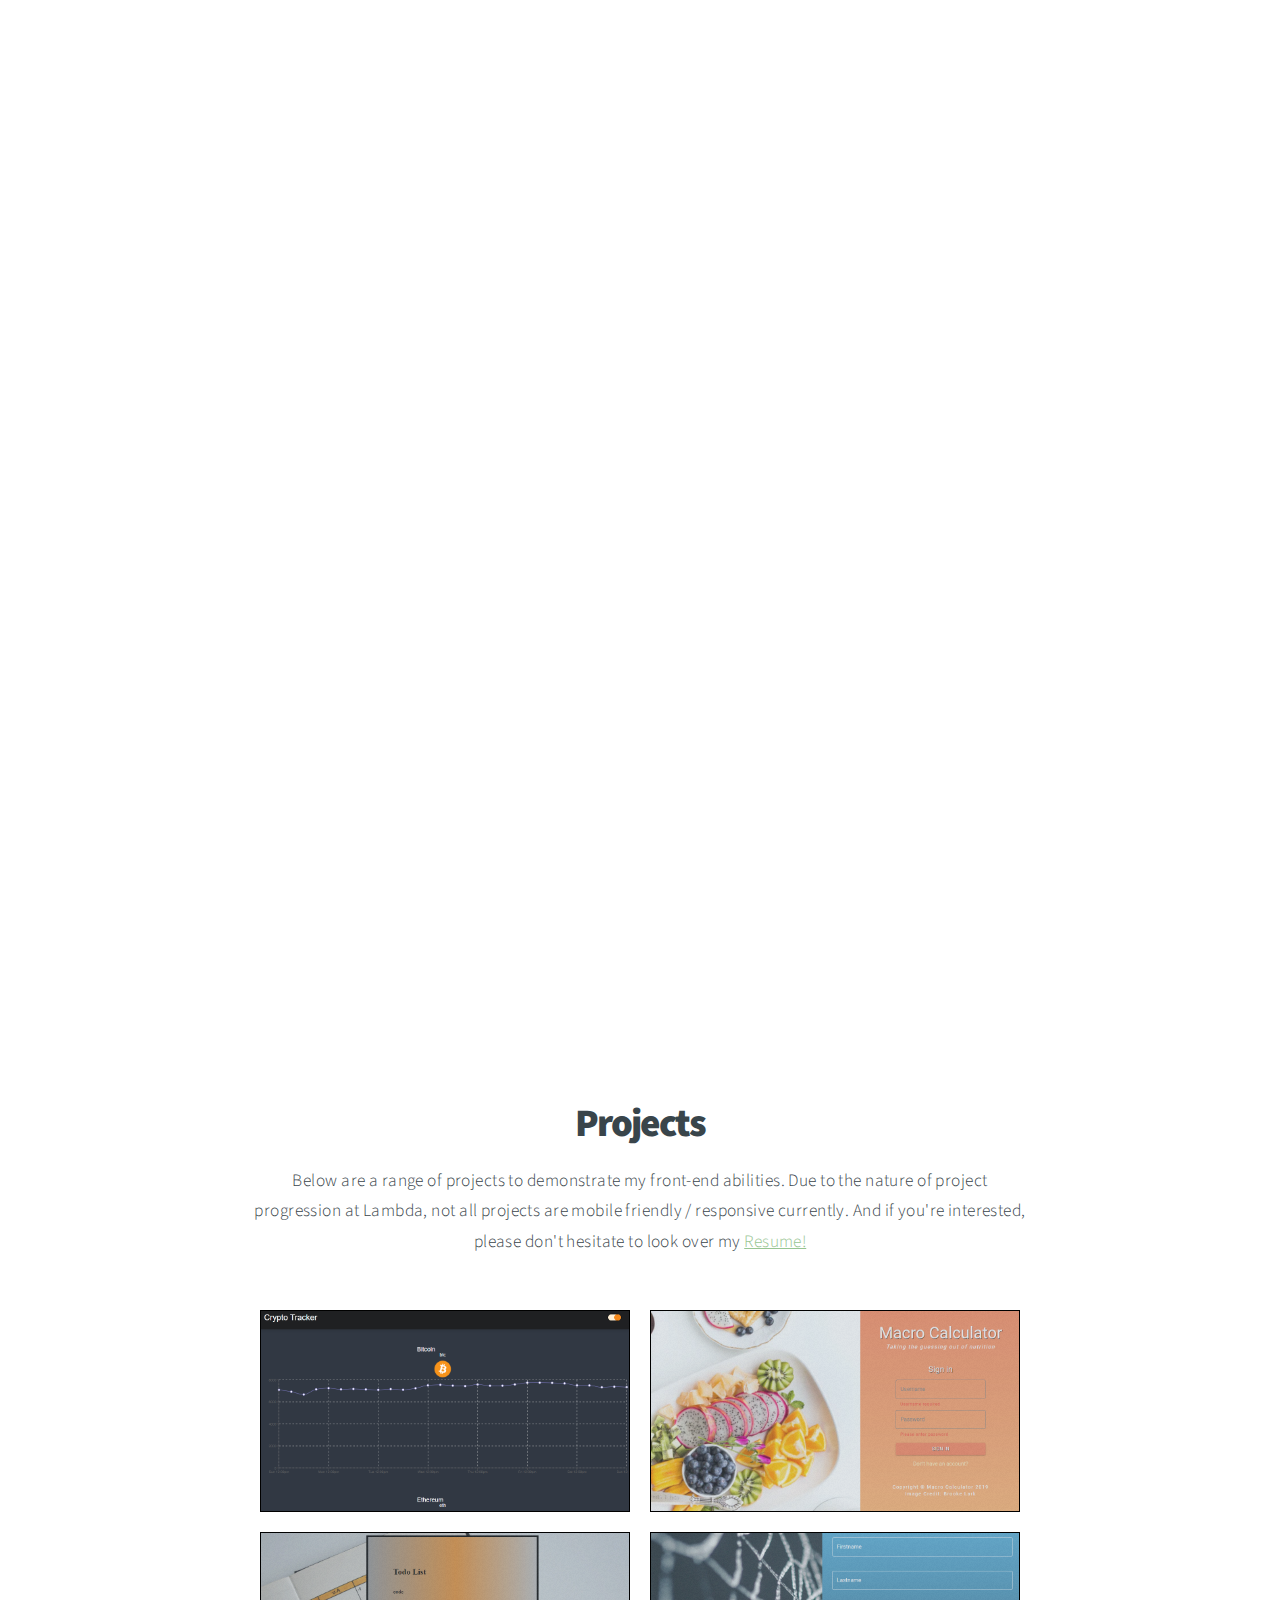
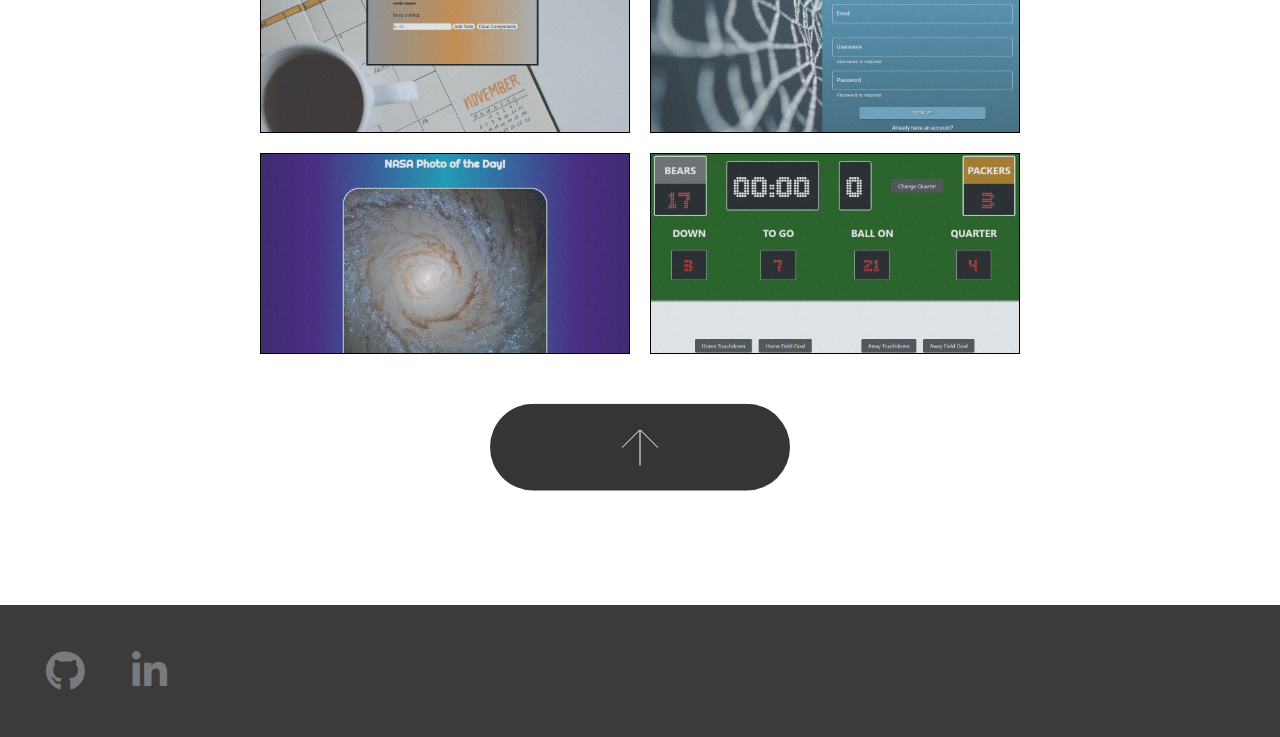
==== commit d2046c82: "More title changes" ====
--- a/index.html
+++ b/index.html
@@ -1,7 +1,7 @@
 <!DOCTYPE HTML>
 <html>
 	<head>
-		<title>Joshua Edgerton | Web Developer</title>
+		<title>Joshua Edgerton | Full-Stack Software Engineer</title>
 		<meta charset="utf-8" />
 		<meta name="viewport" content="width=device-width, initial-scale=1, user-scalable=no" />
 		<link rel="stylesheet" href="assets/css/main.css" />
@@ -12,7 +12,7 @@
 
 		<!-- Header -->
 			<header id="header">
-				<h1>Joshua Edgerton | Web Developer</h1>
+				<h1>Joshua Edgerton | Full-Stack Software Engineer</h1>
 				<nav>
 					<ul>
 						<li><a href="#intro">Intro</a></li>
@@ -31,7 +31,7 @@
 						<h2 class="slide-in-left shadow">Joshua Edgerton</h2>
 					</header>
 					<hr class="line">
-					<h3 class="shadow upsize slide-in-right">Full-Stack Web Developer</h3>
+					<h3 class="shadow upsize slide-in-right">Full-Stack Software Engineer</h3>
 					<hr>
 					<ul class="icons shadow">
 						<li><a href="https://github.com/Joshua-Edgerton" target="_blank" class="icon brands fa-github"><span class="label">Github</span></a></li>
@@ -49,7 +49,7 @@
 					<header>
 						<h2>About Me</h2>
 					</header>
-					<p>Hey! I'm Joshua, a Web Designer and Front-End Developer who loves to create fully functional and responsive websites and applications from scratch. I enjoy expanding my knowledge of code and furthering my education, which is why I am currently a student at <a href="https://lambdaschool.com/hire" target="_blank">Lambda School</a> and working full time towards becoming a full-stack developer! </p>
+					<p>Hey! I'm Joshua, a Full-Stack Sofware Engineer / Web Developer who loves to create fully functional and responsive websites and applications from scratch. I enjoy expanding my knowledge of code and furthering my education, which is why I am currently a student at <a href="https://lambdaschool.com/hire" target="_blank">Lambda School</a> and working full time towards my coding aspirations! </p>
 				</div>
 				<a href="#two" class="button style2 down anchored">Next</a>
 			</section>
@@ -60,7 +60,7 @@
 					<header>
 						<h2>Skills</h2>
 					</header>
-					<p>I have a diverse set of skills that are constantly being added and expanded to every day, including HTML + CSS + Javascript + React + Redux and some light knowledge in other skills and languages such as Python + C#. I am always seeking to dive deeper into these languages and skills and add more to my abilities.</p>
+					<p>I have a diverse set of skills that are constantly being added and expanded to every day, including HTML + CSS + Javascript + React + Redux + SQL + Node.js and some light knowledge in other skills and languages such as Python + C# and design tools like Blender + Photoshop + GIMP. I am always seeking to dive deeper into these languages and skills and add more to my abilities.</p>
 				</div>
 				<a href="#work" class="button style2 down anchored">Next</a>
 			</section>
